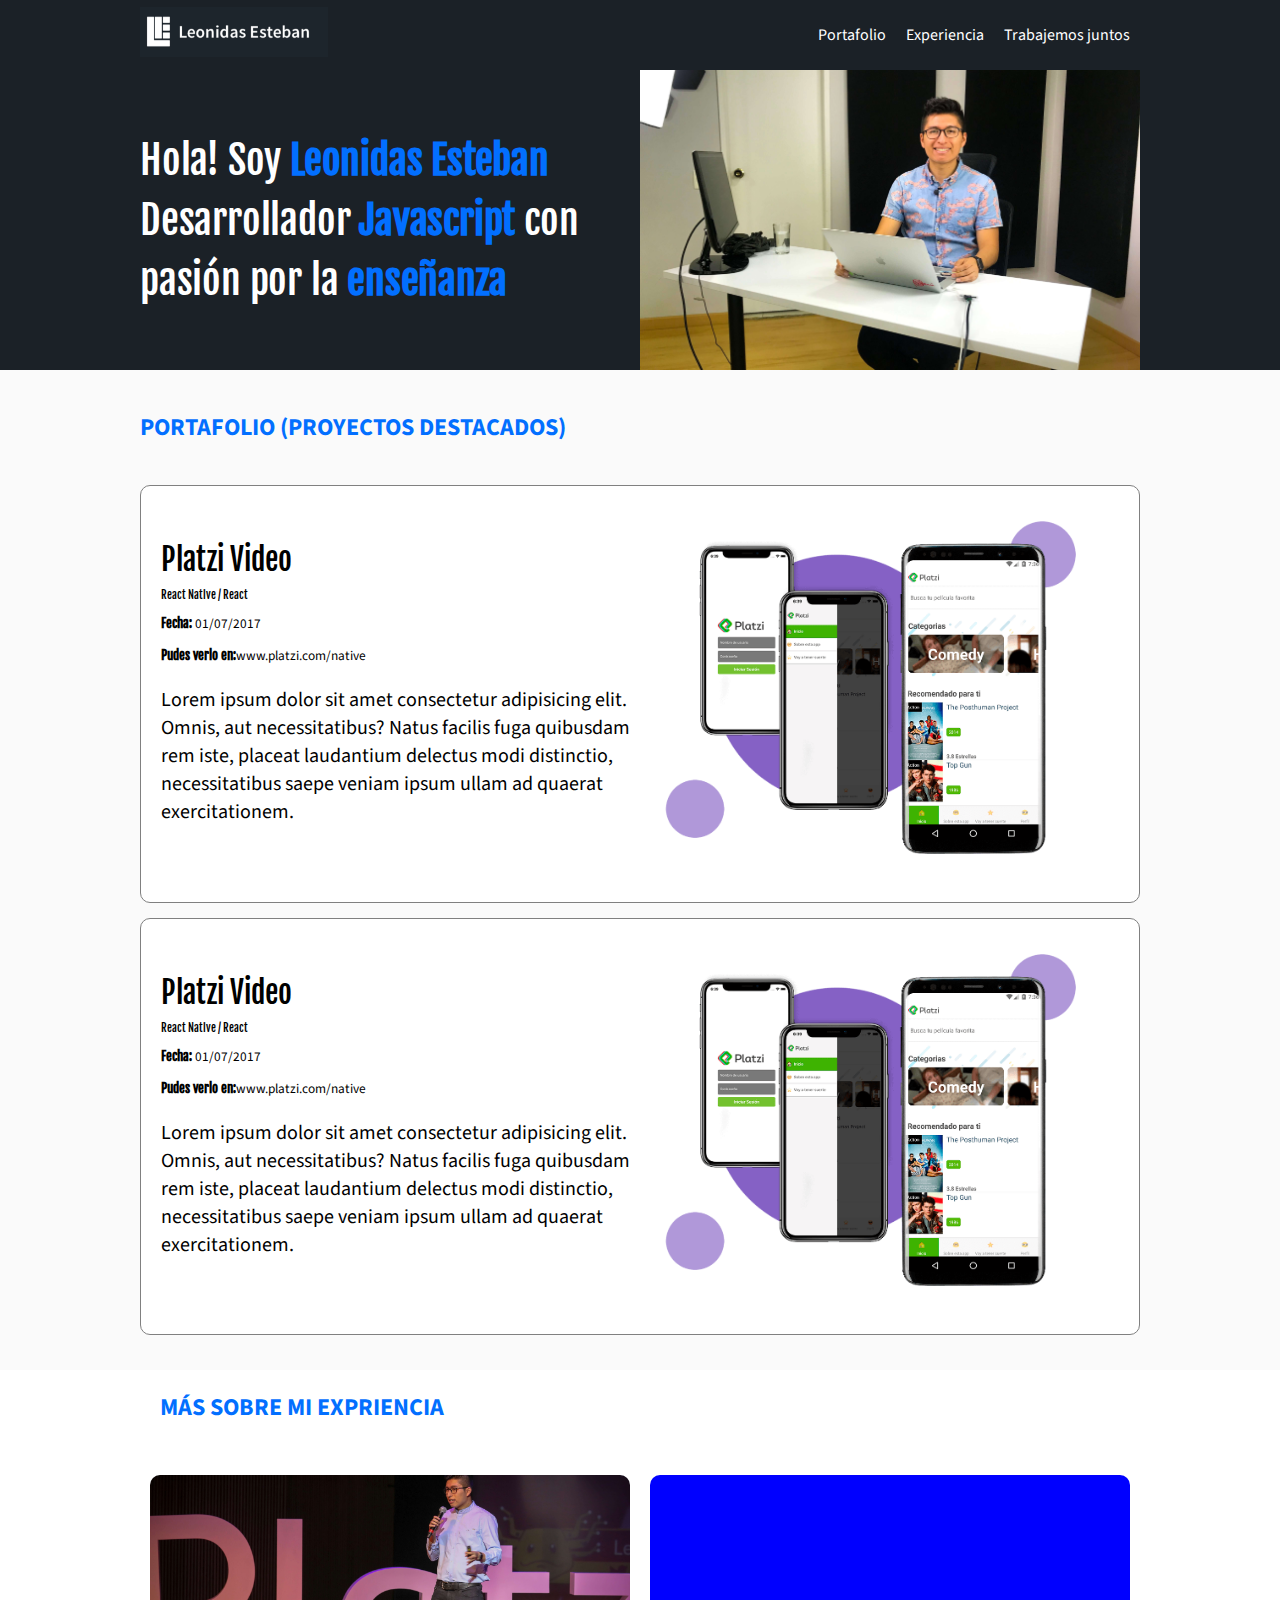
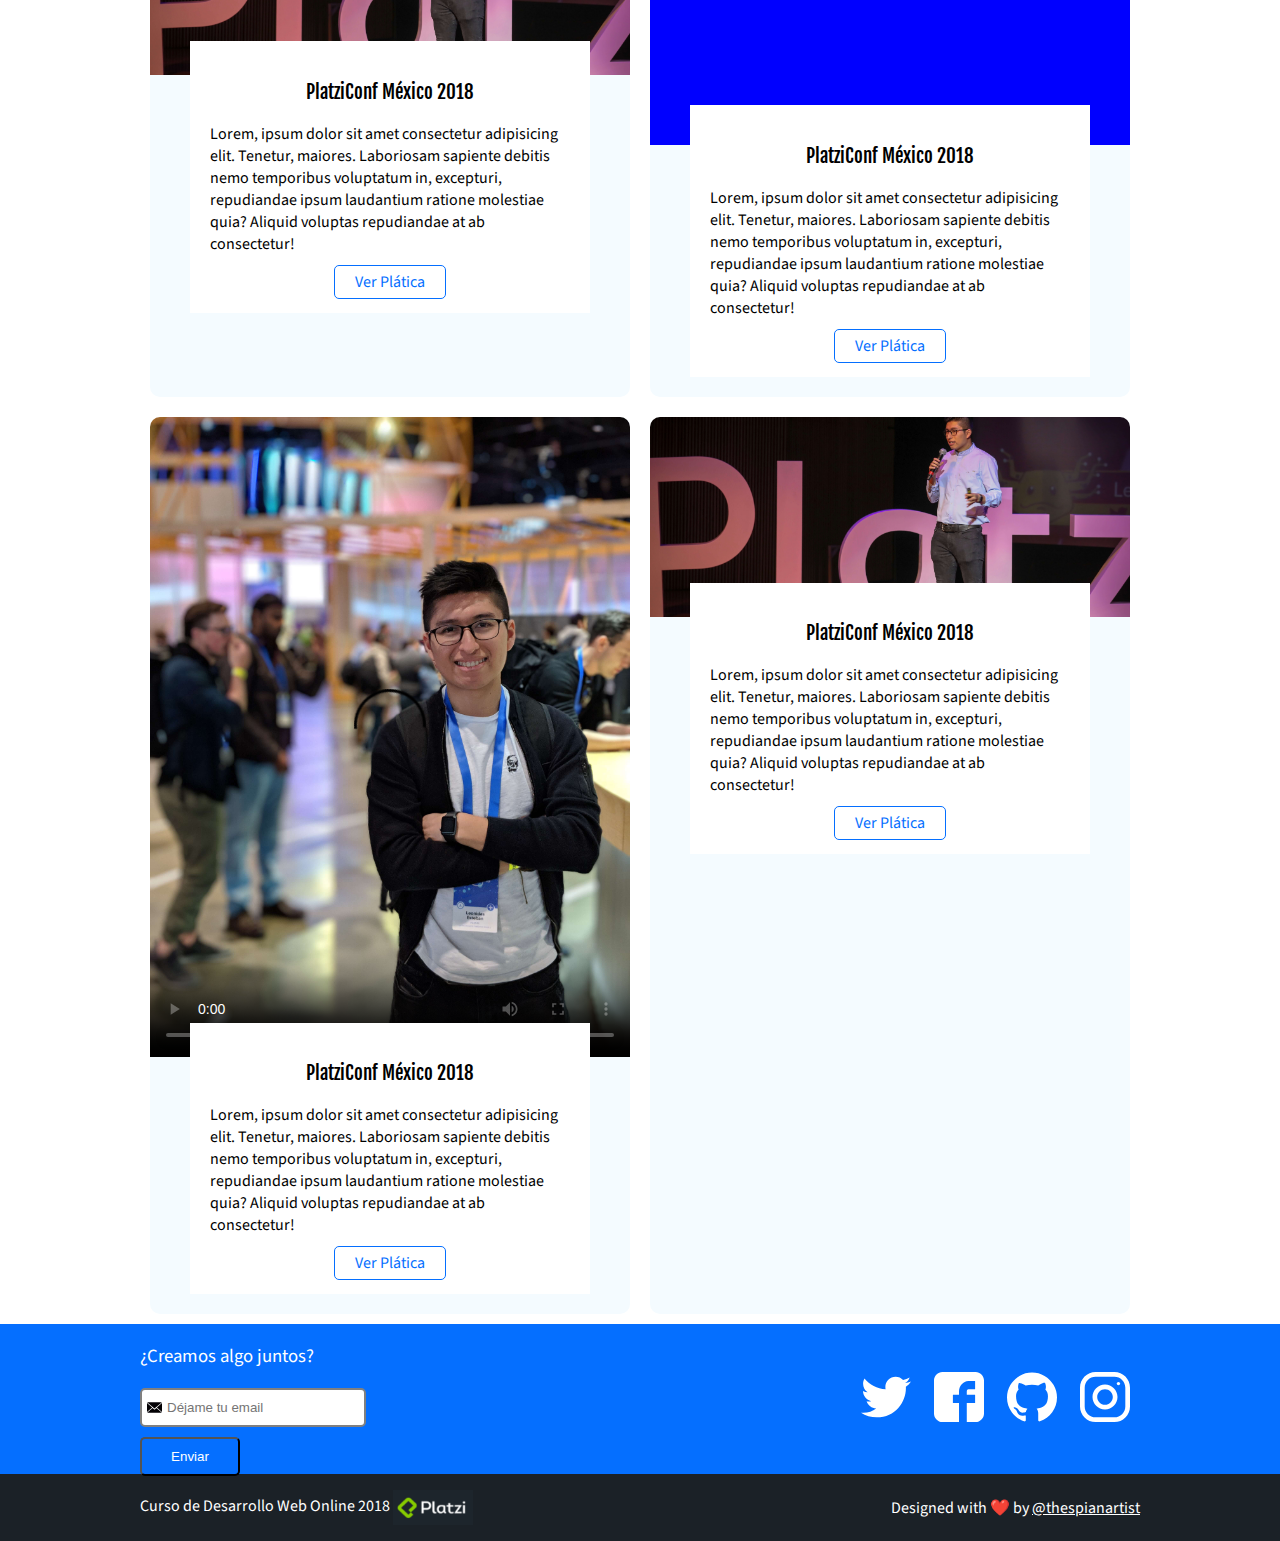
==== index.html @ 12d0aa7c "render block" ====
<!DOCTYPE html>
<html lang="es">
  <head>
    <meta charset="UTF-8">
    <meta name="viewport" content="width=device-width, initial-scale=1.0">
    <!-- <meta http-equiv="X-UA-Compatible" content="ie=edge"> -->
    <title>Hola ! Soy Fernando Ontiveros</title>
    <link rel="icon" type="image/png" href="images/favicon.png" />
    <!-- <link rel="stylesheet" href="./css/media.css" media="screen and (max-width:768px)"/> -->
    <!-- <style>
      @media screen and (max-width: 768px) {
        body {
          border: 10px solid blue;
        }
      }
    </style> -->
  </head>
  <body>
    <i class="icon-menu burger-button" id="burger-menu"></i>
    <header class="header">
      <div class="container">
        <figure class="logo">
          <img src="./images/logo.png" height="50" alt="logo de https://ferontv.com"/>
        </figure>
        <nav class="menu">
          <ol>
            <li>
              <a class="link" href="#portafolio">Portafolio</a>
            </li>
            <li>
              <a class="link" href="#eventos">Experiencia</a>
            </li>
            <li>
              <a class="link" href="#contacto">Trabajemos juntos</a>
            </li>
          </ol>
        </nav>
      </div>
    </header>
    <section class="hero">
      <div class="container">
        <h1>
          Hola! Soy <strong>Leonidas Esteban</strong> <br/> Desarrollador <strong>Javascript</strong> con <br/> pasión por la <strong>enseñanza</strong>
        </h1>
        <img class="hero-image" src="./images/hero.jpg" width="500" height="300" alt="Imagen principal del sitio"/>
      </div>
    </section>
    <section id="portafolio" class="portfolio">
      <div class="container">
        <h2>Portafolio (Proyectos Destacados)</h2>
        <article class="project">
          <div class="project-details">
            <h3 class="project-title">Platzi Video</h3>
            <h6 class="project-course">React Native / React</h6>
            <p class="project-date"><small><strong>Fecha:</strong> 01/07/2017</small></p>
            <p class="project-url"><small><strong>Pudes verlo en:</strong>www.platzi.com/native</small></p>
            <p class="project-description">Lorem ipsum dolor sit amet consectetur adipisicing elit. Omnis, aut necessitatibus? Natus facilis fuga quibusdam rem iste, placeat laudantium delectus modi distinctio, necessitatibus saepe veniam ipsum ullam ad quaerat exercitationem.</p>
          </div>
          <figure class="project-imageContainer">
            <img class="project-image" src="./images/platzi-video-react-native.png" alt="Proyecto del curso de Platzi Video" width="500">
          </figure>
        </article>
        <article class="project">
          <div class="project-details">
            <h3 class="project-title">Platzi Video</h3>
            <h6 class="project-course">React Native / React</h6>
            <p class="project-date"><small><strong>Fecha:</strong> 01/07/2017</small></p>
            <p class="project-url"><small><strong>Pudes verlo en:</strong>www.platzi.com/native</small></p>
            <p class="project-description">Lorem ipsum dolor sit amet consectetur adipisicing elit. Omnis, aut necessitatibus? Natus facilis fuga quibusdam rem iste, placeat laudantium delectus modi distinctio, necessitatibus saepe veniam ipsum ullam ad quaerat exercitationem.</p>
          </div>
          <figure class="project-imageContainer">
            <img class="project-image" src="./images/platzi-video-react-native.png" alt="Proyecto del curso de Platzi Video" width="500">
          </figure>
        </article>
      </div>
    </section>
    <div class="container">
      <h2 class="event-list-title">Más sobre mi expriencia</h2>
    </div>
    <section id="eventos" class="event-list">
      <div class="container">
        <article class="event">
          <figure class="event-imageContainer">
            <img class="event-image" src="./images/platzi-conf.jpg" width="500"/>
          </figure>
          <div class="event-detail">
            <h3 class="event-title">PlatziConf México 2018</h3>
            <p class="event-description">Lorem, ipsum dolor sit amet consectetur adipisicing elit. Tenetur, maiores. Laboriosam sapiente debitis nemo temporibus voluptatum in, excepturi, repudiandae ipsum laudantium ratione molestiae quia? Aliquid voluptas repudiandae at ab consectetur!</p>
            <a class="event-url" href="https://soundcloud.com/jesiahhansen" target="_blank">Ver Plática</a>
          </div>
        </article>
        <article class="event">
          <figure class="event-imageContainer">
              <div class="flexible-video">
                <iframe class="youtube-video" width="560" height="315" src="https://www.youtube.com/embed/LoKvxCSZw5w" frameborder="0" allow="accelerometer; autoplay; encrypted-media; gyroscope; picture-in-picture" allowfullscreen></iframe>
              </div>
            <!-- <img class="event-image" src="./images/platzi-conf.jpg" width="500"/> -->
          </figure>
          <div class="event-detail">
            <h3 class="event-title">PlatziConf México 2018</h3>
            <p class="event-description">Lorem, ipsum dolor sit amet consectetur adipisicing elit. Tenetur, maiores. Laboriosam sapiente debitis nemo temporibus voluptatum in, excepturi, repudiandae ipsum laudantium ratione molestiae quia? Aliquid voluptas repudiandae at ab consectetur!</p>
            <a class="event-url" href="https://soundcloud.com/jesiahhansen" target="_blank">Ver Plática</a>
          </div>
        </article>
        <article class="event">
          <figure class="event-imageContainer">
            <!-- <img class="event-image" src="./images/platzi-conf.jpg" width="500"/> -->
            <video class="html-video" src="./videos/f8.mp4" width="1280" height="720" controls poster="./images/f8.JPG">
              <!-- <source src="" /> -->
            </video>
          </figure>
          <div class="event-detail">
            <h3 class="event-title">PlatziConf México 2018</h3>
            <p class="event-description">Lorem, ipsum dolor sit amet consectetur adipisicing elit. Tenetur, maiores. Laboriosam sapiente debitis nemo temporibus voluptatum in, excepturi, repudiandae ipsum laudantium ratione molestiae quia? Aliquid voluptas repudiandae at ab consectetur!</p>
            <a class="event-url" href="https://soundcloud.com/jesiahhansen" target="_blank">Ver Plática</a>
          </div>
        </article>
        <article class="event">
          <figure class="event-imageContainer">
            <img class="event-image" src="./images/platzi-conf.jpg" width="500"/>
          </figure>
          <div class="event-detail">
            <h3 class="event-title">PlatziConf México 2018</h3>
            <p class="event-description">Lorem, ipsum dolor sit amet consectetur adipisicing elit. Tenetur, maiores. Laboriosam sapiente debitis nemo temporibus voluptatum in, excepturi, repudiandae ipsum laudantium ratione molestiae quia? Aliquid voluptas repudiandae at ab consectetur!</p>
            <a class="event-url" href="https://soundcloud.com/jesiahhansen" target="_blank">Ver Plática</a>
          </div>
        </article>
      </div>
    </section>
    <section id="contacto" class="contact">
      <div class="container">
        <form action="/subscripcion/" class="form-email">
          <!-- <label for="email" >Déjame tu email</label> -->
          <h3>¿Creamos algo juntos?</h3>
          <input type="text" placeholder="Déjame tu email" id="email"/>
          <!-- <input type="submit" value="texto del boton"> -->
          <button>Enviar</button>
        </form>
        <div class="social">
          <a href="https://twitter.com/ferontv" class="social-link twitter"></a>
          <a href="https://facebook.com/ferontv" class="social-link facebook"></a>
          <a href="https://github.com/ferontv" class="social-link github"></a>
          <a href="https://instagram.com/ferontv" class="social-link instagram"></a>
        </div>
      </div>
    </section>
    <footer class="footer">
      <div class="container">
        <div>
          <p>Curso de Desarrollo Web Online 2018 <img src="./images//platzi.png" width="80" alt="logo" /></p>
        </div>
        <div>
          <p>
            Designed with ❤️ by <a href="https://twitter.com/thespianartist">@thespianartist</a>
          </p>
        </div>
      </div>
    </footer>
    <link href="https://fonts.googleapis.com/css?family=Fjalla+One|Source+Sans+Pro" rel="stylesheet">
    <link rel="stylesheet" href="./css/styles.css" />
    <script>
      // console.log('Hola mundo! es mi primera linea en JS');
      const ipad = window.matchMedia('screen and (max-width: 767px)')
      const menu = document.querySelector('.menu');
      // console.log(menu);
      const burgerButton = document.querySelector('#burger-menu');
      // console.log(burgerButton);
      ipad.addListener(validation)
      function validation(event) {
        if (event.matches) {
          burgerButton.addEventListener('click', hideShow)
        } else {
          burgerButton.removeEventListener('click', hideShow)
        }
      }
      validation(ipad);
      function hideShow() {
        if (menu.classList.contains('is-active')) {
          menu.classList.remove('is-active');
        } else {
          menu.classList.add('is-active');
        }
      }
    </script>
  </body>
</html>
---- css/media.css ----
body {
  border: 10px solid red;
}
---- css/styles.css ----
/* reglas
selectores
declaraciones
propiedades
valores */


/* selector de etiqueta header - section - article - etc */
/* header {
  background: pink;
  color: red;
} */

/* selector descendente */
/* body header div nav ol li a {
} */

/* selector de clase . */
/* .link */

/* selector de id # */
/* #portafolio */

/* gris oscuro = #1d252c */
/* gris claro =  #626262 */
/* background gris =  #1b2127 */
/* celeste = #026fff */

@font-face {
  font-family: 'icomoon';
  src:  url('../fonts/icomoon.eot?35evw5');
  src:  url('../fonts/icomoon.eot?35evw5#iefix') format('embedded-opentype'),
    url('../fonts/icomoon.ttf?35evw5') format('truetype'),
    url('../fonts/icomoon.woff?35evw5') format('woff'),
    url('../fonts/icomoon.svg?35evw5#icomoon') format('svg');
  font-weight: normal;
  font-style: normal;
}

[class^="icon-"], [class*=" icon-"] {
  /* use !important to prevent issues with browser extensions that change fonts */
  font-family: 'icomoon' !important;
  speak: none;
  font-style: normal;
  font-weight: normal;
  font-variant: normal;
  text-transform: none;
  line-height: 1;

  /* Better Font Rendering =========== */
  -webkit-font-smoothing: antialiased;
  -moz-osx-font-smoothing: grayscale;
}

.icon-menu:before {
  content: "\e9bd";
}

body {
  font-family: 'Source Sans Pro', sans-serif;
  margin: 0;
}

h1,
h2,
h3,
h4,
h5,
h6 {
  font-family: 'Fjalla One', sans-serif;
  font-weight: normal;
  /* font-style: italic; */
}

h1 {
  font-size: 40px;
  line-height: 1.5;
  letter-spacing: -.2px;
  color: white;
  margin: 0;
  /* margin: 100px 150px 70px 30px;  */
  /* text-transform: uppercase;
  text-decoration: dashed; */
}

h1 strong {
  color: #026fff;
}

h2 {
  color: #026fff;
  text-transform: uppercase;
  font-family: 'Source Sans Pro', sans-serif;
  font-weight: bold;
  font-size: 24px;
  margin-bottom: 40px;
}

.hero {
  height: 300px;
  /* background-image: url('../images/hero.jpg'); */
  background-color: #1b2127;
  /* background-size: 500px 300px; */
  /* background-repeat: no-repeat; */
  /* background-position-x: right; */
  display: flex;
  align-items: center;
  justify-content: space-between;
  flex-wrap: wrap;
}

.hero-image {
  object-fit: cover;
}

.portfolio {
  background-color: #fafafa;
  padding: 20px;
}

.project {
  /* border-top: tamaño tipo estilo; */
  /* border-top: 10px solid red;
  border-right: 10px solid green;
  border-bottom: 10px solid orange;
  border-left: 10px solid pink; */
  /* color: blue; */
  /* border-top-color: red;
  border-top-width: 15px;
  border-top-style: solid; */
  border: 1px solid gray;
  border-radius: 10px;
  /* border-top-left-radius: 50px;
  border-top-right-radius: 10px;
  border-bottom-left-radius: 10px;
  border-bottom-right-radius: 10px; */
  /* margin: 10px; */
  margin-bottom: 15px;
  /* margin-right
  margin-left
  margin-top */
  padding: 20px;
  background: white;
  /* box-sizing: border-box; */
  display: flex;
  align-items: center;
  justify-content: space-between;
  flex-wrap: wrap;
}

.project-course,
.project-date,
.project-url {
  margin: 10px 0;
}

.project-description {
  font-size: 20px;
}

.project strong {
  font-family: 'Fjalla One', sans-serif;
}

/* .project-date {
  margin: 10px 0;
} */

.project-title {
  font-size: 30px;
  margin-top: 0;
  margin-bottom: 10px;
}

.project-details {
  width: 50%;

}

.project-imageContainer {
  width: 50%;
}

.project-imageContainer img {
  max-width: 100%;
}

.header {
  background-color: #1b2127;
  color: white;
  display: flex;
  height: 70px;
  align-items: center;
  justify-content: space-between;
  flex-wrap: wrap;
}

ol,
ul {
  margin: 0;
  padding: 0;
  list-style: none; 
}

figure {
  margin: 0;
}

.header a {
  color: white;
  text-decoration: none;
}

.menu {
  height: inherit;
}

.header ol {
  display: flex;
  height: inherit;
}

.header ol li {
  height: inherit;
}

.header a {
  display: flex;
  align-items: center;
  height: inherit;
  padding: 0 10px;
}

.flexbox {
  display: flex;
  /* flex-wrap: nowrap; */
  flex-wrap: wrap;
  /* flex-direction: row; */

  /* horizontal justify-content: flex-start - flex-end - center - space-around - space-between - space-evenly; */
  /* vertical align-items: flex-start - flex-end - center - start - end - stretch; */
}

.box {
  width: 50px;
  height: 50px;
  margin: 5px;
  border: 1px solid red;
  flex-shrink: 0;
  /* align-self: flex-start - flex-end - center; */
}

.footer {
  color: white;
  background-color: #1b2127;
  display: flex;
  align-items: center;
  justify-content: space-between;
  flex-wrap: wrap;
}

.footer img {
  vertical-align: middle;
}

.footer a {
  color: white;
}

.event-list {
  display: flex;
  flex-wrap: wrap;
}

.event-list-title {
  margin-left: 20px;
}

.event {
  margin: 1%;
  width: 48%;
  flex-shrink: 0;
  border-radius: 10px;
  overflow: hidden;
  background: #f4fbff;
}

.event img {
  width: 480px;
  height: 200px;
  object-fit: cover;
}

.event-detail {
  margin: 20px 40px;
  margin-top: -40px;
  background-color: white;
  position: relative;
  padding: 20px;
  text-align: center;
}

.event-description {
  text-align: left;
}

.event-url {
  color: #056fff;
  border: 1px solid;
  padding: 5px 20px;
  text-decoration: none;
  border-radius: 5px;
}

.contact {
  background-color: #056fff;
  color: white;
  height: 150px;
  display: flex;
  align-items: center;
  justify-content: space-between;
  flex-wrap: wrap;
}

.social {
  /* border: 1px solid red; */
}

.social-link {
  display: inline-block;
  width: 50px;
  height: 50px;
  margin: 0 10px;
  background-size: 50px 50px;
}

.social-link.twitter{
  background-image: url('../images/twitter.svg');
}

.social-link.facebook{
  background-image: url('../images/facebook.svg');
}

.social-link.github{
  background-image: url('../images/github.svg');
}

.social-link.instagram{
  background-image: url('../images/instagram.svg');
}

.form-email input {
  border-color: gray;
  padding: 10px 20px 10px 25px;
  border-radius: 5px;
  border-style: solid;
  background-image: url('../images/envelope.svg');
  background-size: 15px 15px;
  background-repeat: no-repeat;
  background-position-y: center;
  background-position-x: 5px;
}

.form-email button {
  display: block;

  background: transparent;
  color: white;
  padding: 10px 0;
  border-radius: 5px;
  width: 100px;
  margin-top: 10px;
}

.form-email h3 {
  font-family: 'Source Sans Pro', sans-serif;
}

.container {
  /* border: 1px solid red; */
  max-width: 1000px;
  /* width: 100%; */
  flex: 1;
  margin: 0 auto;
  display: inherit;
  justify-content: inherit;
  align-items: inherit;
  height: inherit;
  flex-wrap: inherit;
}

.burger-button {
  width: 40px;
  height: 40px;
  border-radius: 50%;
  background-color: rgba(0, 0, 0, .8);
  display: none;
  line-height: 40px;
  text-align: center;
  position: fixed;
  z-index: 4;
  left: 5px;
  top: 5px;
  color: white;
}


/*

Mobile First

@media screen and (min-width:320px) {}
@media screen and (min-width:480px) {}
@media screen and (min-width:768px) {}
@media screen and (min-width:1024px) {}

min-width = desde

Desktop First

@media screen and (max-width:1024px) {}
@media screen and (min-width:768px) {}
@media screen and (min-width:480px) {}
@media screen and (min-width:320px) {}

max-width = hasta

*/


/* desktop first que empieces desde el MQ más grande */

@media screen and (max-width: 1023px) {
  .event-list-title {
    margin-left: 0;
  } 
  .portfolio {
    padding: 0;
  }
  .container {
    padding: 0 1em;
  }
  .hero {
    height: auto;
    position: relative;
    overflow: hidden;
    padding: 2em;
  }
  .hero-image {
    position: absolute;
    z-index: 1;
    left: 0;
    right: 0;
    top: 0;
    bottom: 0;
    width: 100%;
  }
  h1 {
    font-size: 2em;
    z-index: 2;
  }
}

.html-video {
  width: 100%;
  height: auto;
  /* max-width: 100%; */
}

.youtube-video {
  /* width: 100%; */
  /* height: auto; */
  position: absolute;
  top: 0;
  bottom: 0;
  right: 0;
  left: 0;
  width: 100%;
  height: 100%;
}

.flexible-video {
  width: 100%;
  height: 0;
  padding-top: 56.25%;
  background: blue;
  position: relative;
}

@media screen and (max-width: 767px) {
  h2 {
    font-size: 1.2em;
    margin: .5em 0;
  }
  
  .burger-button {
    display: block;
  }
  .header {
    display: block;
    height: auto;
  }
  .header ol {
    /* display: initial; */
    display: block;
  }
  .header ol li {
    height: 50px;
  }
  .header a {
    justify-content: center;
    height: 40px;
    font-size: 2em;
    text-decoration: underline;
    margin-bottom: .5em;
  }
  .header .logo {
    text-align: center;
  }

  .menu {
    position: fixed;
    background: rgba(5, 111, 255, .9);
    z-index: 3;
    top: 0;
    left: -100vw;
    width: 100vw;
    /* height: 100vh; */
    bottom: 0;
    display: flex;
    align-items: center;
    justify-content: center;
    transition: .3s;
  }
  .menu.is-active {
    left: 0;
  }

  .project {
    display: block;
  }
  .project-imageContainer {
    width: auto;
    text-align: center;
  }
  .project-details {
    width: auto;
    /* font-size: 10px; */
  }

  .project-course, .project-date, .project-url {
    margin: .3em 0;
  }

  .project-title {
    font-size: 1.5em;
    margin-bottom: .3em;
  }
  .project-url {
    font-size: 1em;
  }
  .project-course {
    font-size: .7em;
  }
  .project-date {
    font-size: 1em;
  }
  .project-description {
    font-size: 1em;
  }

  .event {
    width: auto;
    flex-shrink: initial;
    /* z-index: 0; */
  }

  .event img {
    width: 100%;
  }
}

@media screen and (max-width: 480px) {
  h1 {
    font-size: 1.5em;
  }
  .project-details {
    font-size: 14px;
  }

  .event-detail {
    /* 1em = 16px */
    margin: -2em .5em .5em;
    padding: 1em;
  }

  .contact {
    height: auto;
    padding: 1.5em 0;
    text-align: center;
    display: block;
  }

  .form-email button {
    margin: 1em auto;
  }

  .form-email h3 {
    margin-top: 0;
  }
  .footer {
    display: block;
    text-align: center;
    border: 1px solid transparent;
  }
  .social-link {
    width: 40px;
    height: 40px;
    background-size: 100%;
  }
}

@media screen and (max-width: 320px) {
  h1 {
    font-size: 1.2em;
    /* background: rgba(0, 0, 0, .5); */
  }
  .hero {
    padding: 2em 1em;
  }
}
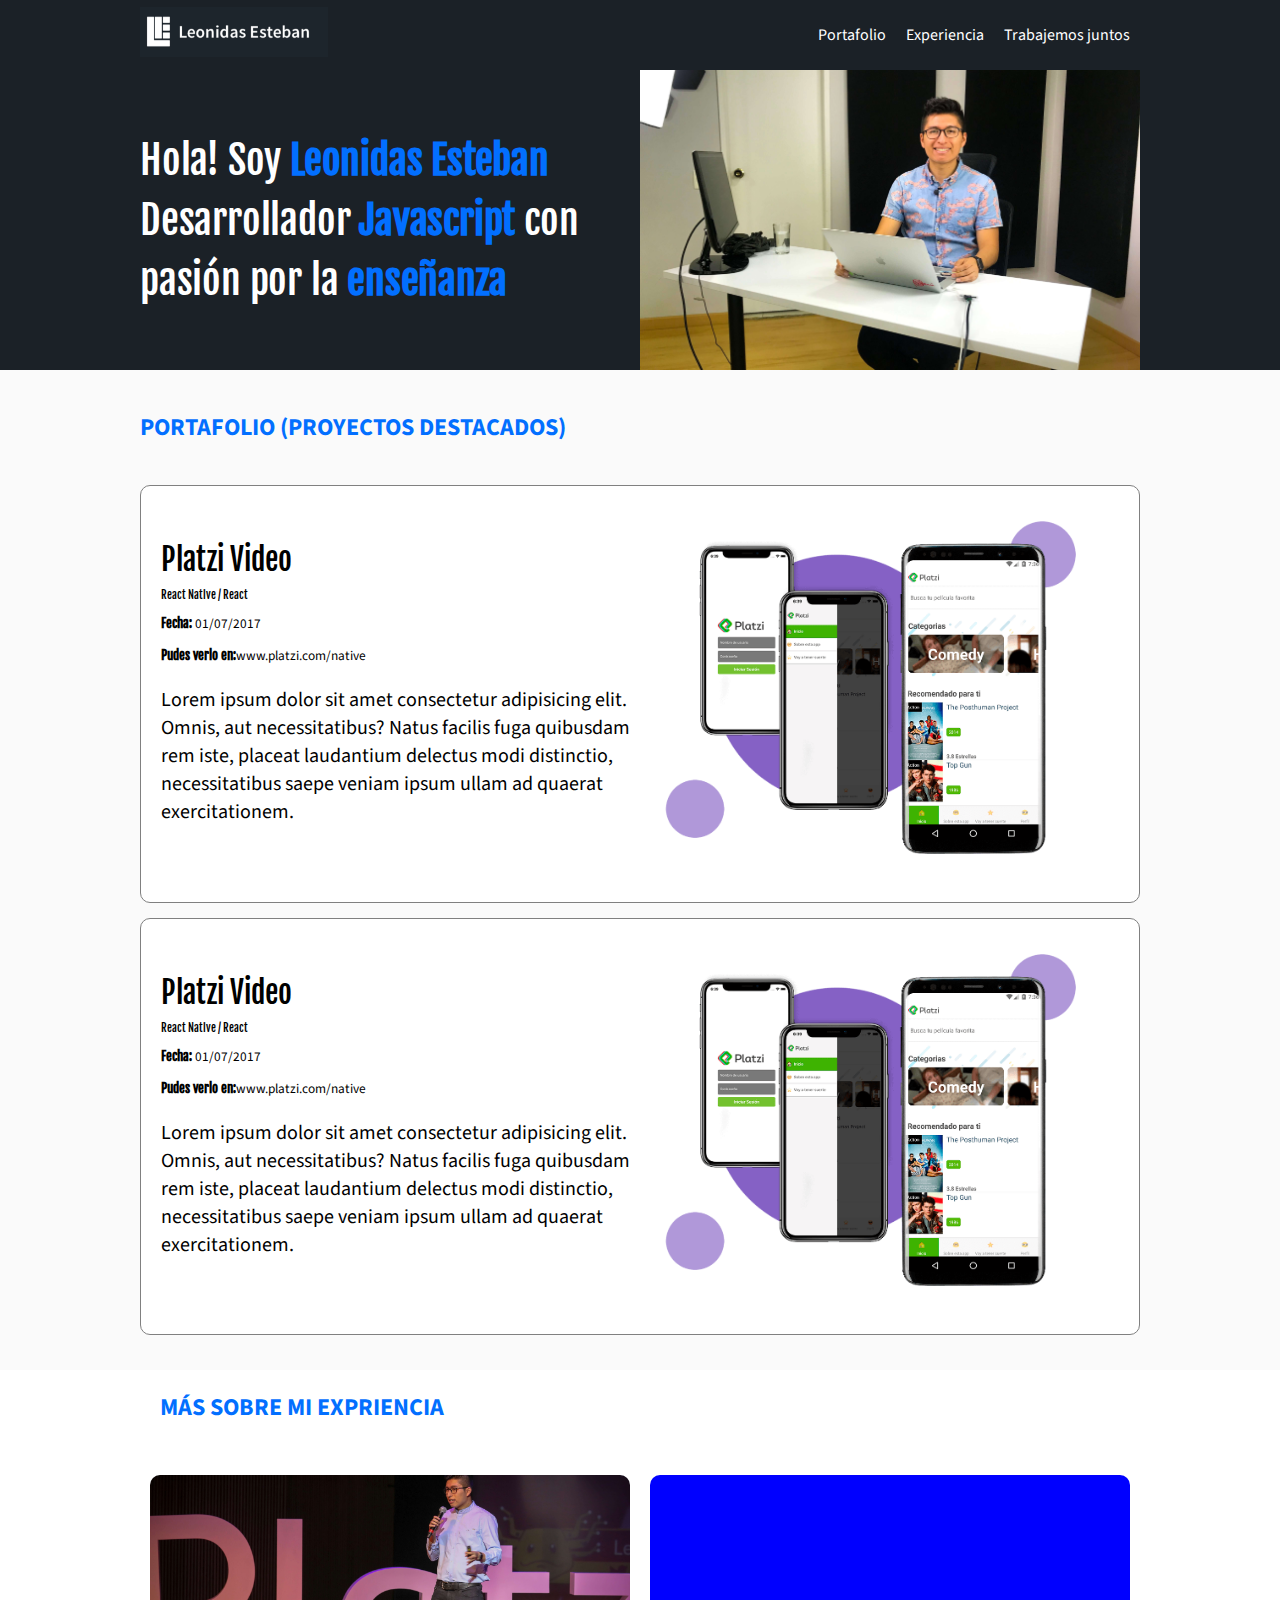
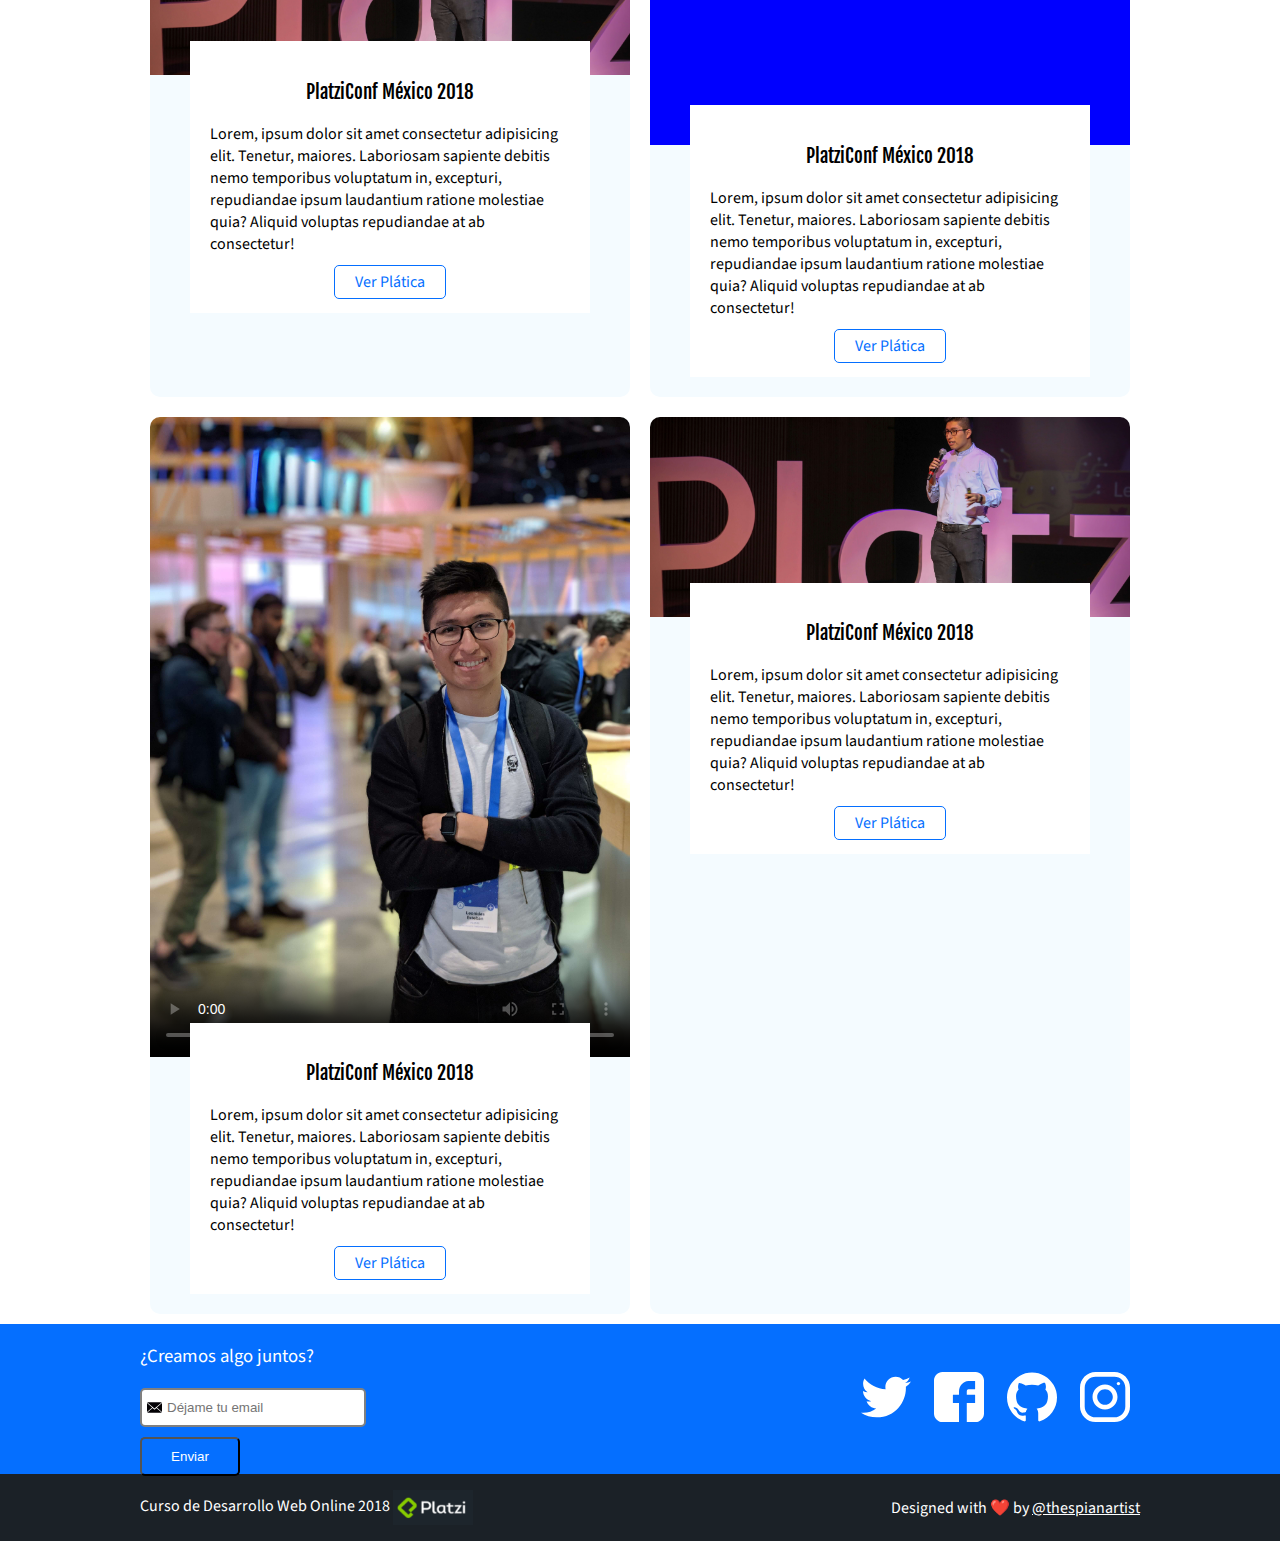
==== commit 8b1e3031: "minify css" ====
--- a/index.html
+++ b/index.html
@@ -156,8 +156,7 @@
         </div>
       </div>
     </footer>
-    <link href="https://fonts.googleapis.com/css?family=Fjalla+One|Source+Sans+Pro" rel="stylesheet">
-    <link rel="stylesheet" href="./css/styles.css" />
+    <link rel="stylesheet" href="./css/styles.min.css" />
     <script>
       // console.log('Hola mundo! es mi primera linea en JS');
       const ipad = window.matchMedia('screen and (max-width: 767px)')
@@ -182,5 +181,6 @@
         }
       }
     </script>
+    <link href="https://fonts.googleapis.com/css?family=Fjalla+One|Source+Sans+Pro" rel="stylesheet">
   </body>
 </html>--- a/css/styles.min.css
+++ b/css/styles.min.css
@@ -0,0 +1 @@
+@font-face{font-family:'icomoon';src:url(../fonts/icomoon.eot?35evw5);src:url(../fonts/icomoon.eot?35evw5#iefix) format("embedded-opentype"),url(../fonts/icomoon.ttf?35evw5) format("truetype"),url(../fonts/icomoon.woff?35evw5) format("woff"),url(../fonts/icomoon.svg?35evw5#icomoon) format("svg");font-weight:400;font-style:normal}[class^="icon-"],[class*=" icon-"]{font-family:'icomoon'!important;speak:none;font-style:normal;font-weight:400;font-variant:normal;text-transform:none;line-height:1;-webkit-font-smoothing:antialiased;-moz-osx-font-smoothing:grayscale}.icon-menu:before{content:"\e9bd"}body{font-family:'Source Sans Pro',system-ui;margin:0}h1,h2,h3,h4,h5,h6{font-family:'Fjalla One',system-ui;font-weight:400}h1{font-size:40px;line-height:1.5;letter-spacing:-.2px;color:#fff;margin:0;max-width:500px}h1 strong{color:#026fff}h2{color:#026fff;text-transform:uppercase;font-family:'Source Sans Pro',system-ui;font-weight:700;font-size:24px;margin-bottom:40px}.hero{height:300px;background-color:#1b2127;display:flex;align-items:center;justify-content:space-between;flex-wrap:wrap}.hero-image{object-fit:cover}.portfolio{background-color:#fafafa;padding:20px}.project{border:1px solid gray;border-radius:10px;margin-bottom:15px;padding:20px;background:#fff;display:flex;align-items:center;justify-content:space-between;flex-wrap:wrap}.project-course,.project-date,.project-url{margin:10px 0}.project-description{font-size:20px}.project strong{font-family:'Fjalla One',system-ui}.project-title{font-size:30px;margin-top:0;margin-bottom:10px}.project-details{width:50%}.project-imageContainer{width:50%}.project-imageContainer img{max-width:100%}.header{background-color:#1b2127;color:#fff;display:flex;height:70px;align-items:center;justify-content:space-between;flex-wrap:wrap}ol,ul{margin:0;padding:0;list-style:none}figure{margin:0}.header a{color:#fff;text-decoration:none}.menu{height:inherit}.header ol{display:flex;height:inherit}.header ol li{height:inherit}.header a{display:flex;align-items:center;height:inherit;padding:0 10px}.flexbox{display:flex;flex-wrap:wrap}.box{width:50px;height:50px;margin:5px;border:1px solid red;flex-shrink:0}.footer{color:#fff;background-color:#1b2127;display:flex;align-items:center;justify-content:space-between;flex-wrap:wrap}.footer img{vertical-align:middle}.footer a{color:#fff}.event-list{display:flex;flex-wrap:wrap}.event-list-title{margin-left:20px}.event{margin:1%;width:48%;flex-shrink:0;border-radius:10px;overflow:hidden;background:#f4fbff}.event img{width:480px;height:200px;object-fit:cover}.event-detail{margin:20px 40px;margin-top:-40px;background-color:#fff;position:relative;padding:20px;text-align:center}.event-description{text-align:left}.event-url{color:#056fff;border:1px solid;padding:5px 20px;text-decoration:none;border-radius:5px}.contact{background-color:#056fff;color:#fff;height:150px;display:flex;align-items:center;justify-content:space-between;flex-wrap:wrap}.social-link{display:inline-block;width:50px;height:50px;margin:0 10px;background-size:50px 50px}.social-link.twitter{background-image:url(../images/twitter.svg)}.social-link.facebook{background-image:url(../images/facebook.svg)}.social-link.github{background-image:url(../images/github.svg)}.social-link.instagram{background-image:url(../images/instagram.svg)}.form-email input{border-color:gray;padding:10px 20px 10px 25px;border-radius:5px;border-style:solid;background-image:url(../images/envelope.svg);background-size:15px 15px;background-repeat:no-repeat;background-position-y:center;background-position-x:5px}.form-email button{display:block;background:transparent;color:#fff;padding:10px 0;border-radius:5px;width:100px;margin-top:10px}.form-email h3{font-family:'Source Sans Pro',system-ui}.container{max-width:1000px;flex:1;margin:0 auto;display:inherit;justify-content:inherit;align-items:inherit;height:inherit;flex-wrap:inherit}.burger-button{width:40px;height:40px;border-radius:50%;background-color:rgba(0,0,0,.8);display:none;line-height:40px;text-align:center;position:fixed;z-index:4;left:5px;top:5px;color:#fff}@media screen and (max-width: 1023px){.event-list-title{margin-left:0}.portfolio{padding:0}.container{padding:0 1em}.hero{height:auto;position:relative;overflow:hidden;padding:2em}.hero-image{position:absolute;z-index:1;left:0;right:0;top:0;bottom:0;width:100%}h1{font-size:2em;z-index:2}}.html-video{width:100%;height:auto}.youtube-video{position:absolute;top:0;bottom:0;right:0;left:0;width:100%;height:100%}.flexible-video{width:100%;height:0;padding-top:56.25%;background:blue;position:relative}@media screen and (max-width: 767px){h2{font-size:1.2em;margin:.5em 0}.burger-button{display:block}.header{display:block;height:auto}.header ol{display:block}.header ol li{height:50px}.header a{justify-content:center;height:40px;font-size:2em;text-decoration:underline;margin-bottom:.5em}.header .logo{text-align:center}.menu{position:fixed;background:rgba(5,111,255,.9);z-index:3;top:0;left:-100vw;width:100vw;bottom:0;display:flex;align-items:center;justify-content:center;transition:.3s}.menu.is-active{left:0}.project{display:block}.project-imageContainer{width:auto;text-align:center}.project-details{width:auto}.project-course,.project-date,.project-url{margin:.3em 0}.project-title{font-size:1.5em;margin-bottom:.3em}.project-url{font-size:1em}.project-course{font-size:.7em}.project-date{font-size:1em}.project-description{font-size:1em}.event{width:auto;flex-shrink:initial}.event img{width:100%}}@media screen and (max-width: 480px){h1{font-size:1.5em}.project-details{font-size:14px}.event-detail{margin:-2em .5em .5em;padding:1em}.contact{height:auto;padding:1.5em 0;text-align:center;display:block}.form-email button{margin:1em auto}.form-email h3{margin-top:0}.footer{display:block;text-align:center;border:1px solid transparent}.social-link{width:40px;height:40px;background-size:100%}}@media screen and (max-width: 320px){h1{font-size:1.2em}.hero{padding:2em 1em}}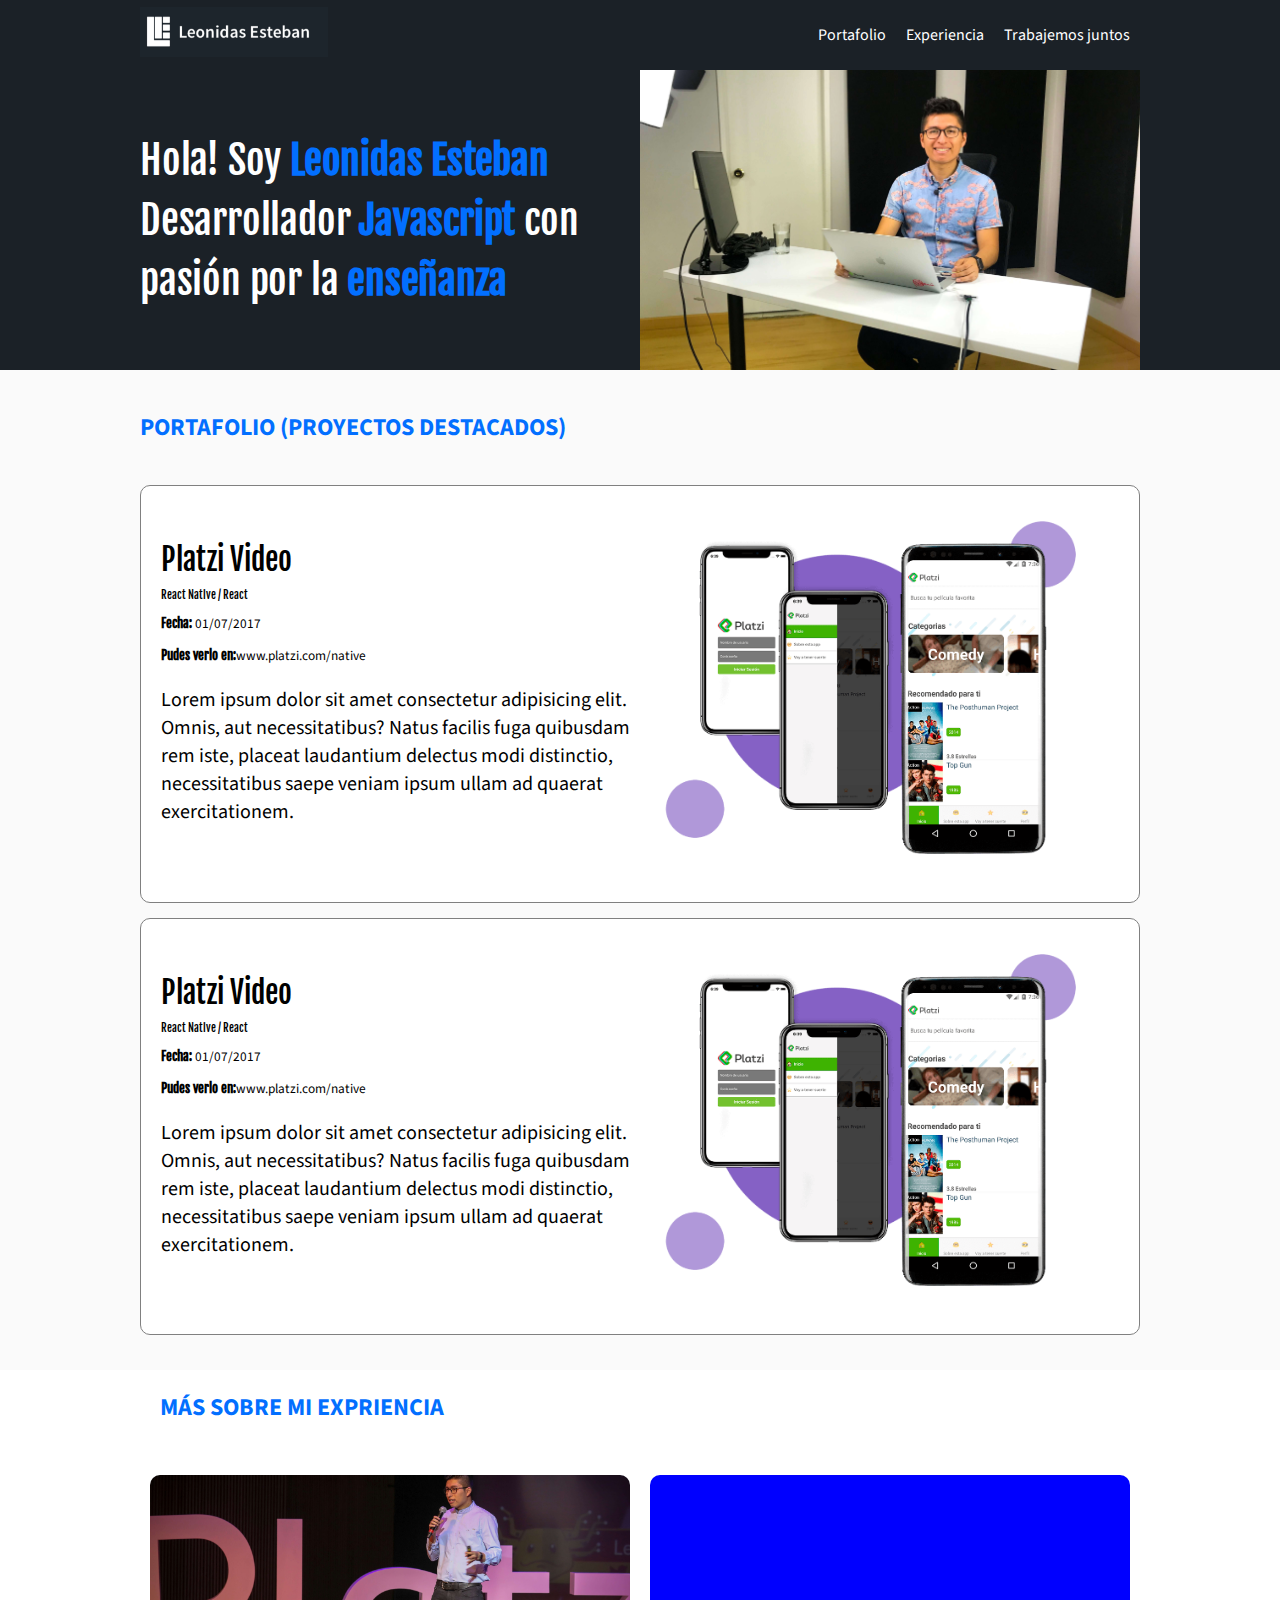
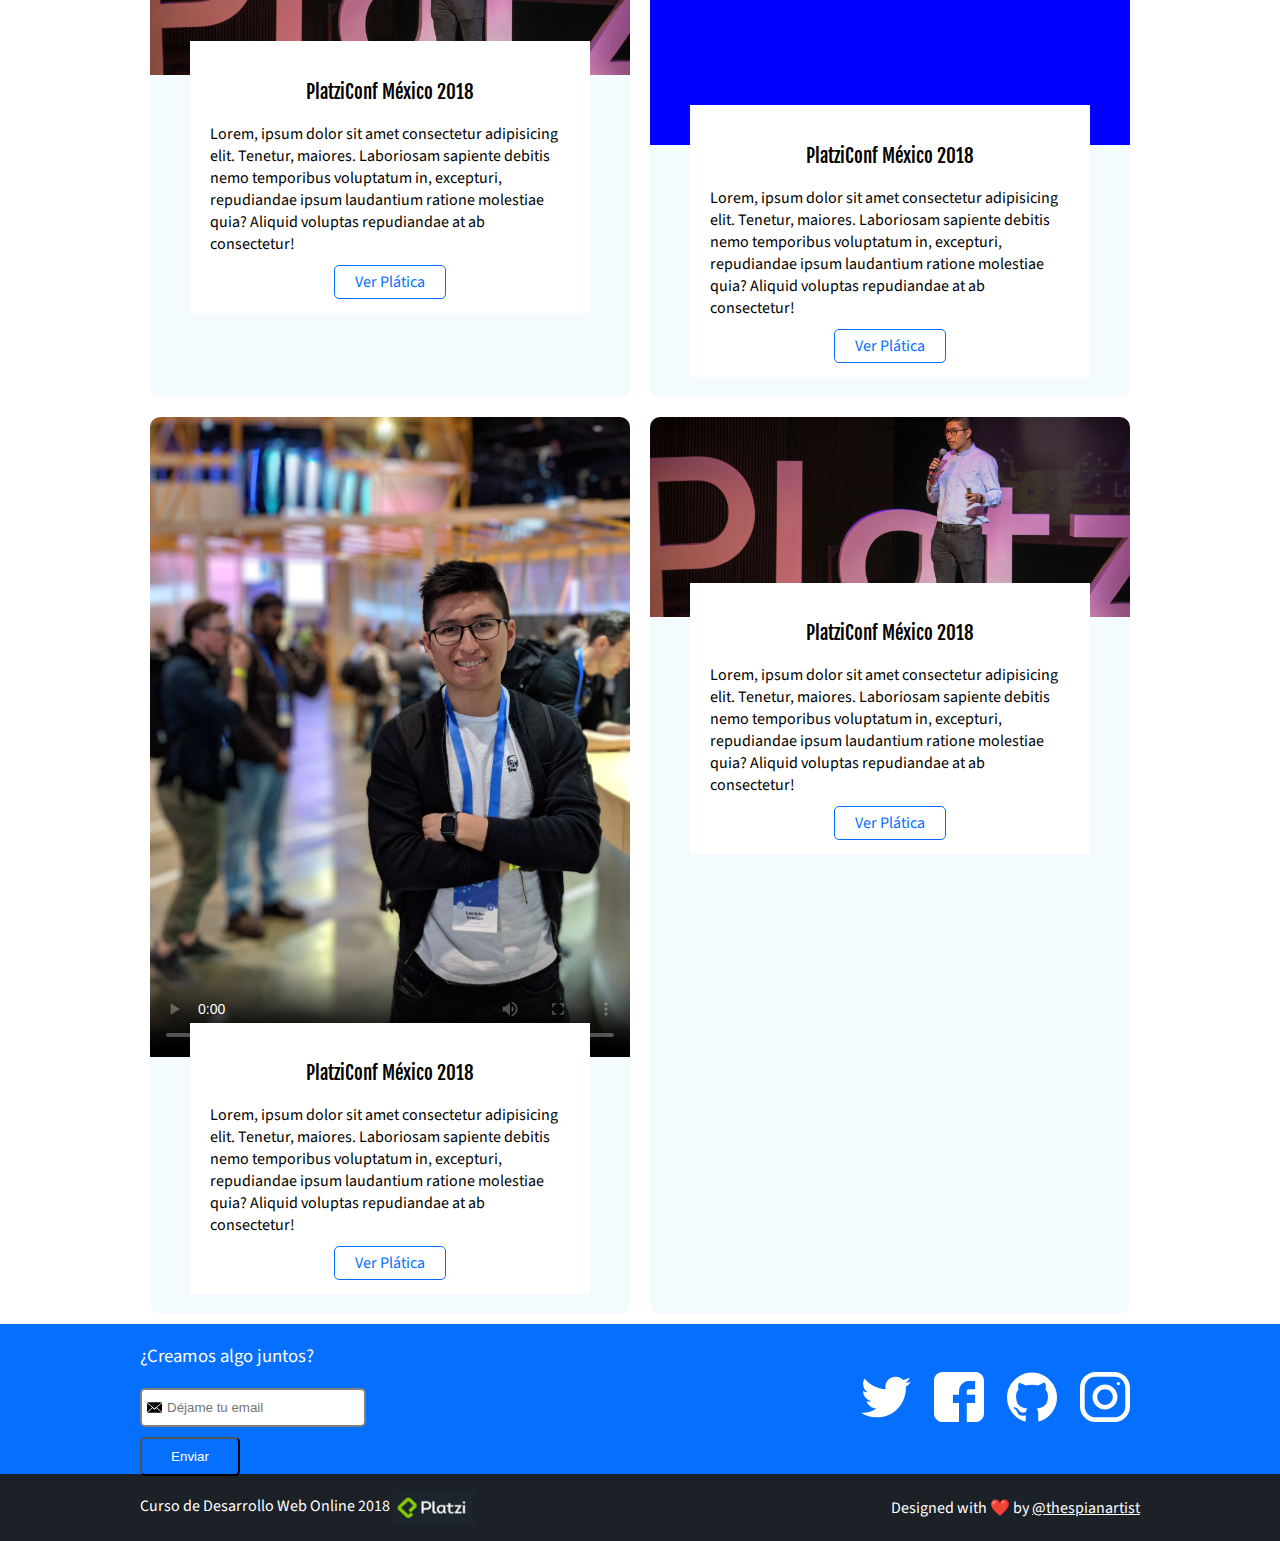
==== commit 3075abb5: "critical css" ====
--- a/index.html
+++ b/index.html
@@ -14,6 +14,9 @@
         }
       }
     </style> -->
+    <style>
+      @font-face{font-family:'icomoon';src:url('./fonts/icomoon.eot?35evw5');src:url('./fonts/icomoon.eot?35evw5#iefix') format('embedded-opentype'),url('./fonts/icomoon.ttf?35evw5') format('truetype'),url('./fonts/icomoon.woff?35evw5') format('woff'),url('./fonts/icomoon.svg?35evw5#icomoon') format('svg');font-weight:normal;font-style:normal}[class^="icon-"]{font-family:'icomoon'!important;speak:none;font-style:normal;font-weight:normal;font-variant:normal;text-transform:none;line-height:1;-webkit-font-smoothing:antialiased;-moz-osx-font-smoothing:grayscale}.icon-menu:before{content:"\e9bd"}body{font-family:'Source Sans Pro',system-ui;margin:0}h1,h2,h3,h6{font-family:'Fjalla One',system-ui;font-weight:normal}h1{font-size:40px;line-height:1.5;letter-spacing:-.2px;color:white;margin:0;max-width:500px}h1 strong{color:#026fff}h2{color:#026fff;text-transform:uppercase;font-family:'Source Sans Pro',system-ui;font-weight:bold;font-size:24px;margin-bottom:40px}.hero{height:300px;background-color:#1b2127;display:flex;align-items:center;justify-content:space-between;flex-wrap:wrap}.hero-image{object-fit:cover}.portfolio{background-color:#fafafa;padding:20px}.project{border:1px solid gray;border-radius:10px;margin-bottom:15px;padding:20px;background:white;display:flex;align-items:center;justify-content:space-between;flex-wrap:wrap}.project-course,.project-date,.project-url{margin:10px 0}.project-description{font-size:20px}.project strong{font-family:'Fjalla One',system-ui}.project-title{font-size:30px;margin-top:0;margin-bottom:10px}.project-details{width:50%}.project-imageContainer{width:50%}.project-imageContainer img{max-width:100%}.header{background-color:#1b2127;color:white;display:flex;height:70px;align-items:center;justify-content:space-between;flex-wrap:wrap}ol{margin:0;padding:0;list-style:none}figure{margin:0}.header a{color:white;text-decoration:none}.menu{height:inherit}.header ol{display:flex;height:inherit}.header ol li{height:inherit}.header a{display:flex;align-items:center;height:inherit;padding:0 10px}.container{max-width:1000px;flex:1;margin:0 auto;display:inherit;justify-content:inherit;align-items:inherit;height:inherit;flex-wrap:inherit}.burger-button{width:40px;height:40px;border-radius:50%;background-color:rgba(0,0,0,.8);display:none;line-height:40px;text-align:center;position:fixed;z-index:4;left:5px;top:5px;color:white}@media screen and (max-width:1023px){.portfolio{padding:0}.container{padding:0 1em}.hero{height:auto;position:relative;overflow:hidden;padding:2em}.hero-image{position:absolute;z-index:1;left:0;right:0;top:0;bottom:0;width:100%}h1{font-size:2em;z-index:2}}@media screen and (max-width:767px){h2{font-size:1.2em;margin:.5em 0}.burger-button{display:block}.header{display:block;height:auto}.header ol{display:block}.header ol li{height:50px}.header a{justify-content:center;height:40px;font-size:2em;text-decoration:underline;margin-bottom:.5em}.header .logo{text-align:center}.menu{position:fixed;background:rgba(5,111,255,.9);z-index:3;top:0;left:-100vw;width:100vw;bottom:0;display:flex;align-items:center;justify-content:center}.project{display:block}.project-imageContainer{width:auto;text-align:center}.project-details{width:auto}.project-course,.project-date,.project-url{margin:.3em 0}.project-title{font-size:1.5em;margin-bottom:.3em}.project-url{font-size:1em}.project-course{font-size:.7em}.project-date{font-size:1em}.project-description{font-size:1em}}@media screen and (max-width:480px){h1{font-size:1.5em}.project-details{font-size:14px}}@media screen and (max-width:320px){h1{font-size:1.2em}.hero{padding:2em 1em}}
+    </style>
   </head>
   <body>
     <i class="icon-menu burger-button" id="burger-menu"></i>
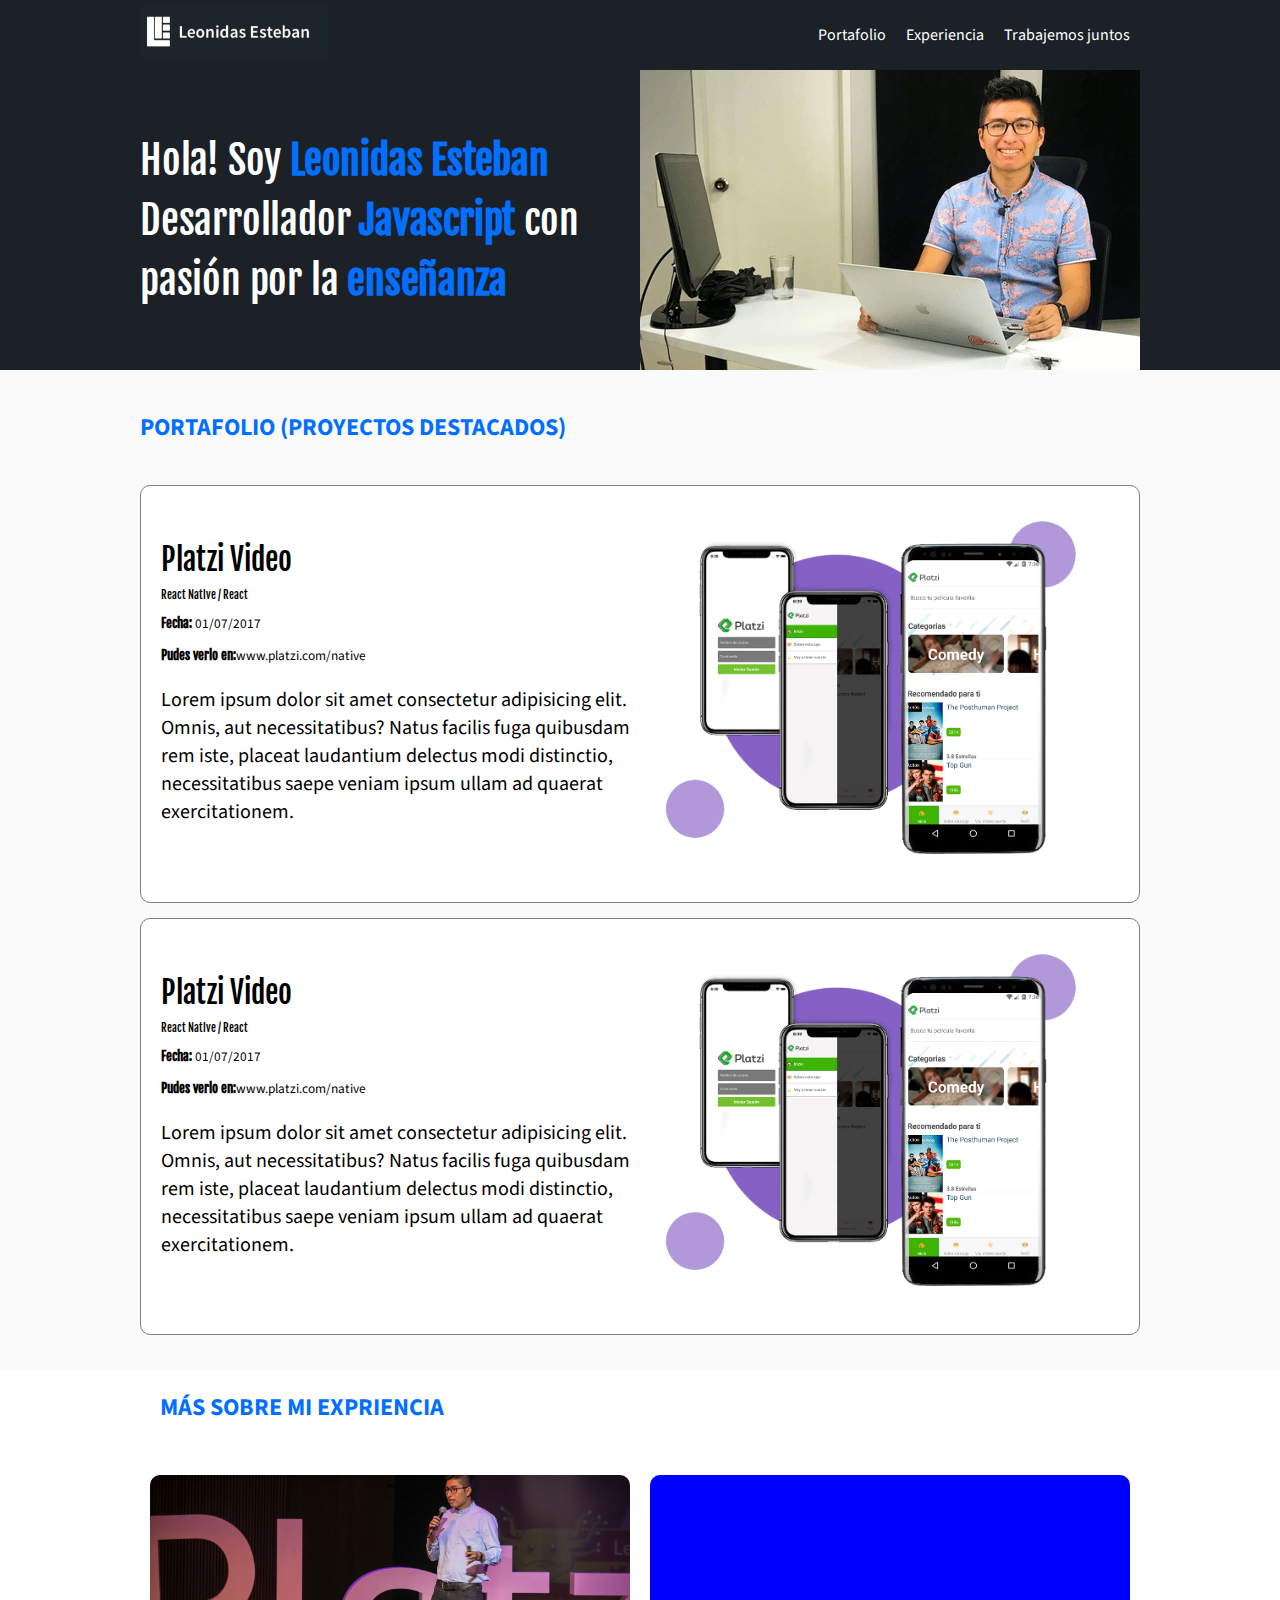
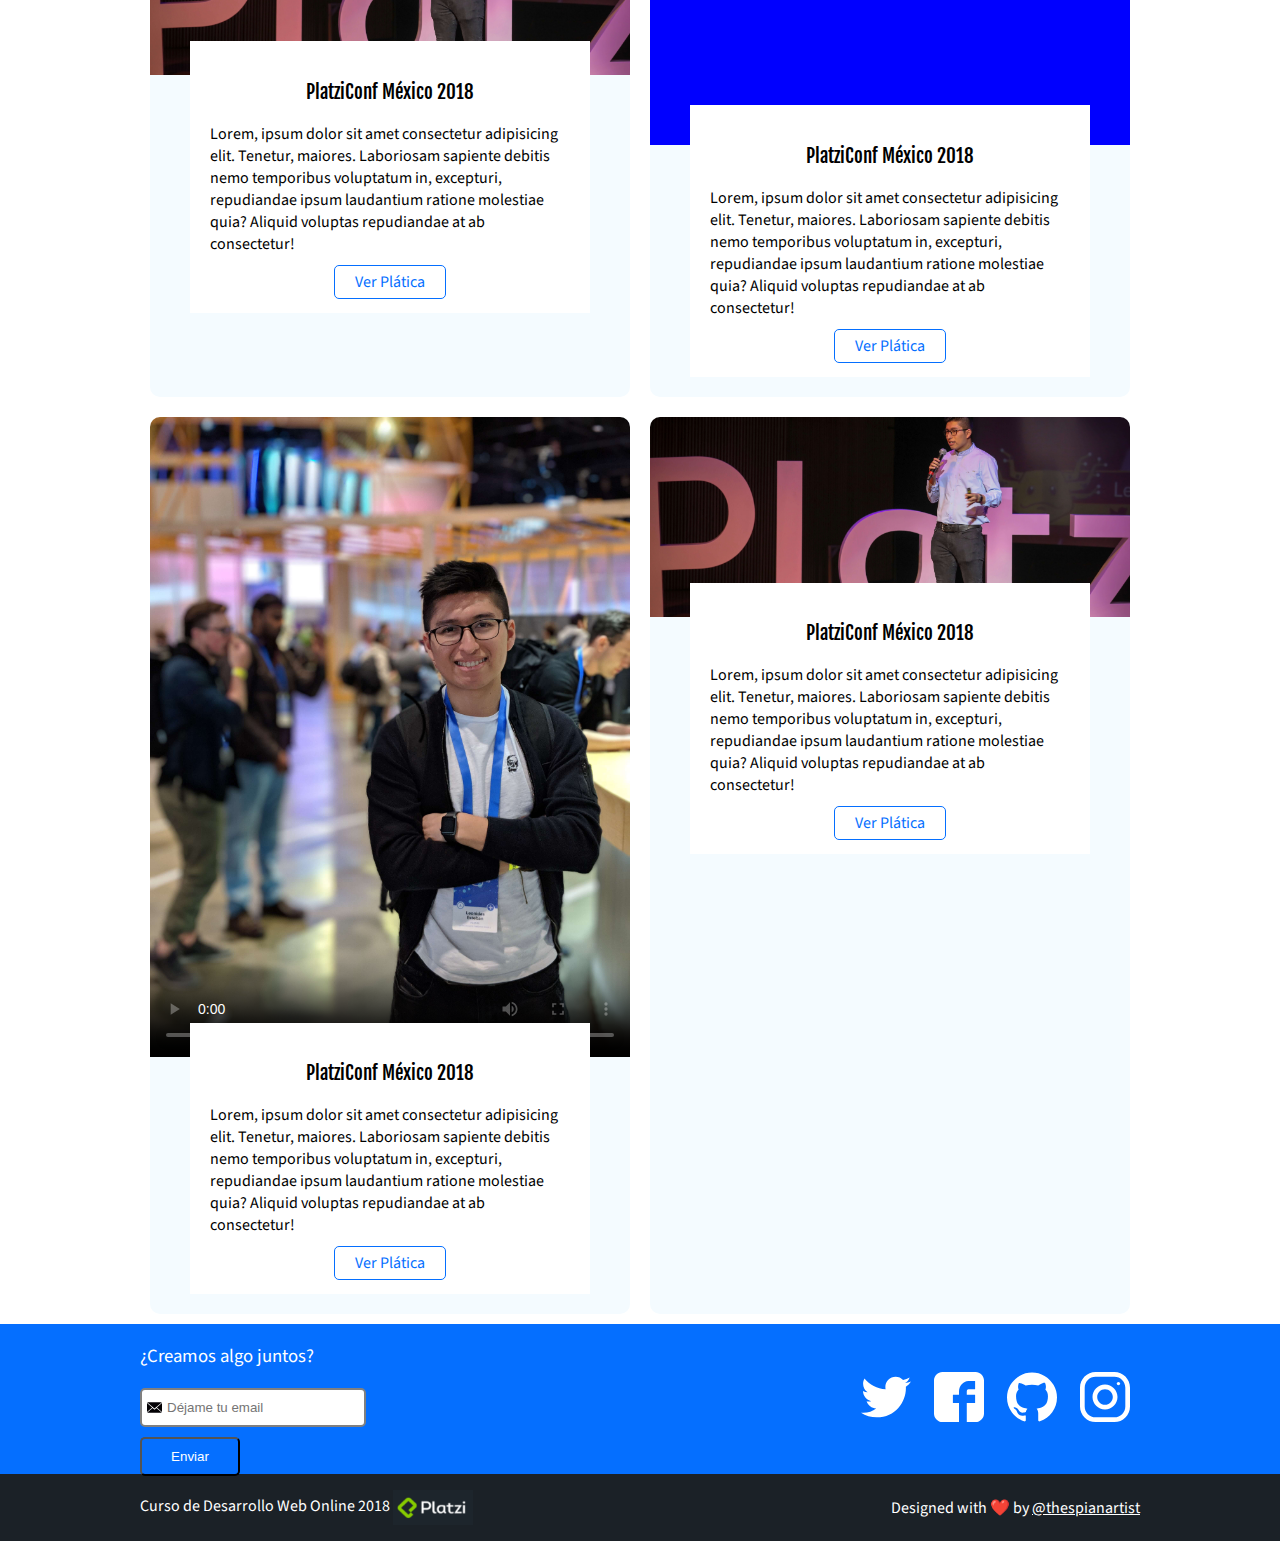
==== commit fbe1ddc7: "images" ====
--- a/index.html
+++ b/index.html
@@ -45,7 +45,7 @@
         <h1>
           Hola! Soy <strong>Leonidas Esteban</strong> <br/> Desarrollador <strong>Javascript</strong> con <br/> pasión por la <strong>enseñanza</strong>
         </h1>
-        <img class="hero-image" src="./images/hero.jpg" width="500" height="300" alt="Imagen principal del sitio"/>
+        <img class="hero-image" src="./images/hero.png" width="500" height="300" alt="Imagen principal del sitio"/>
       </div>
     </section>
     <section id="portafolio" class="portfolio">
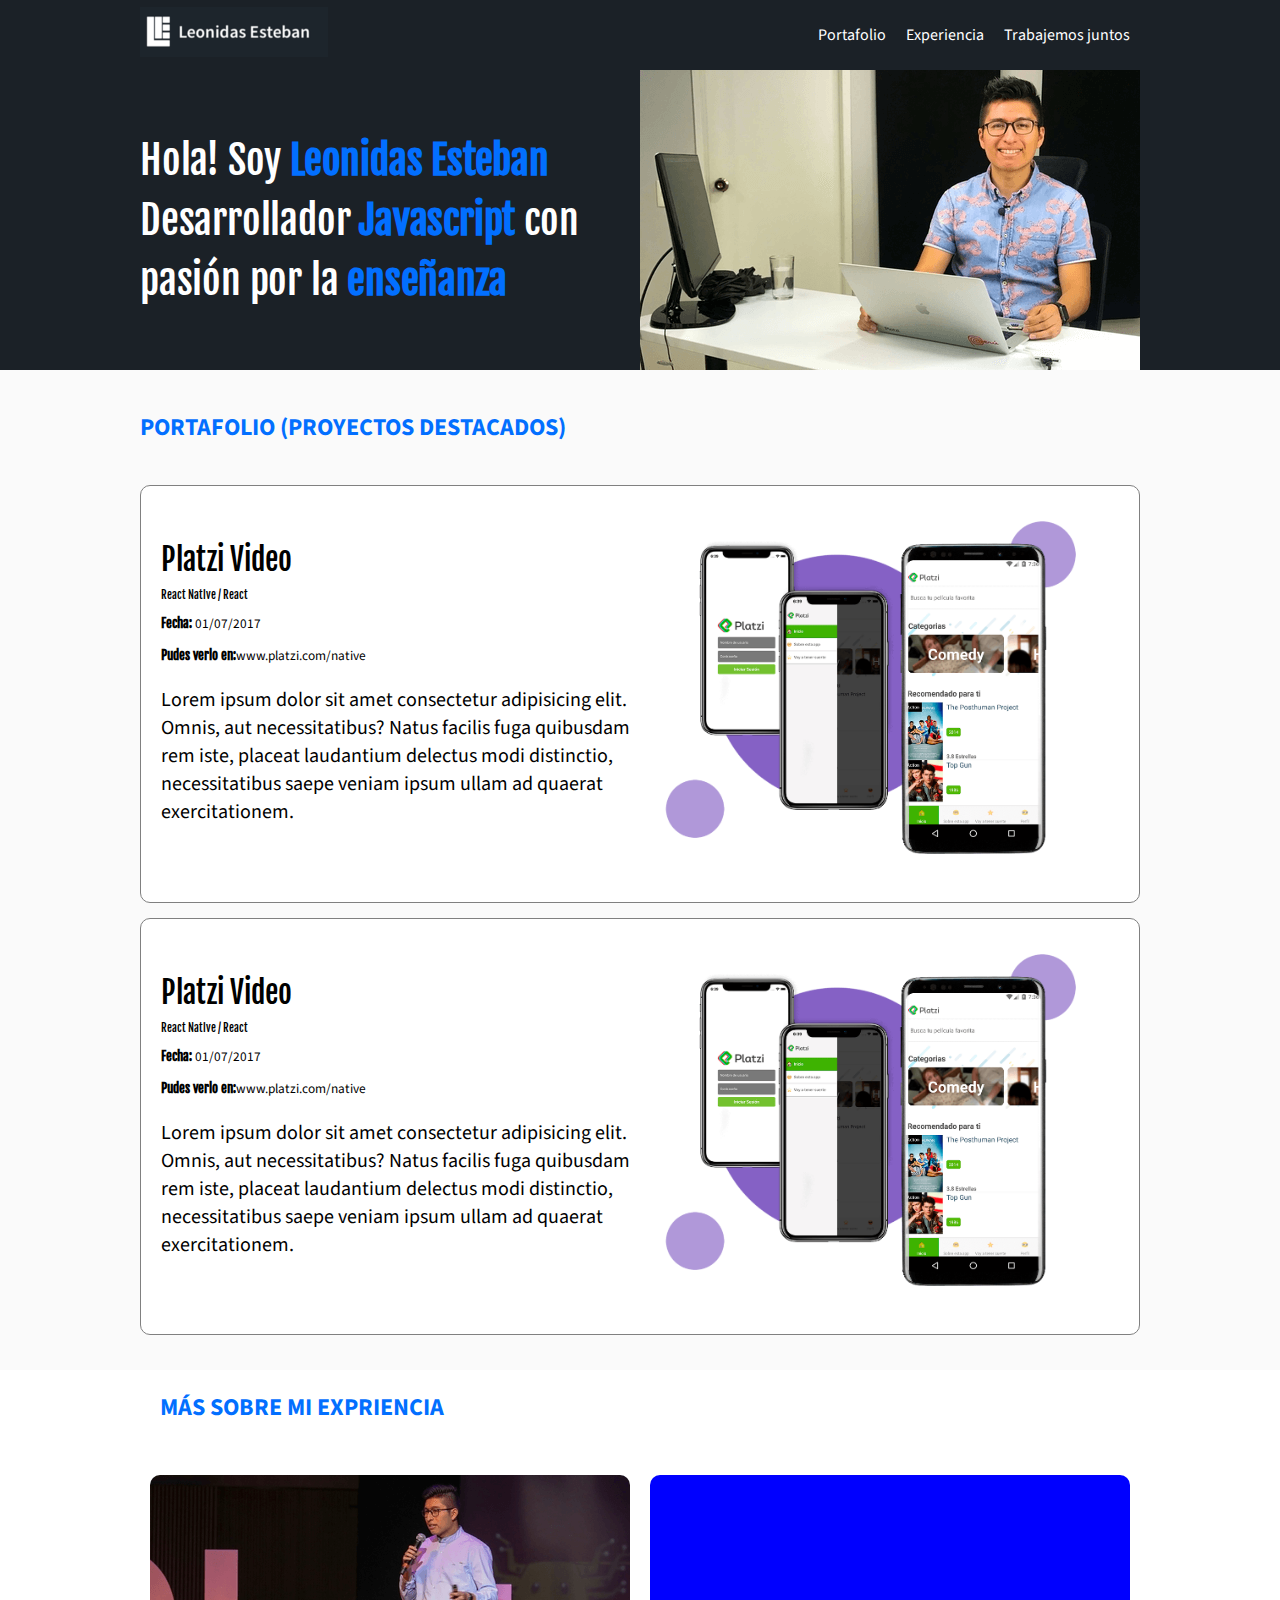
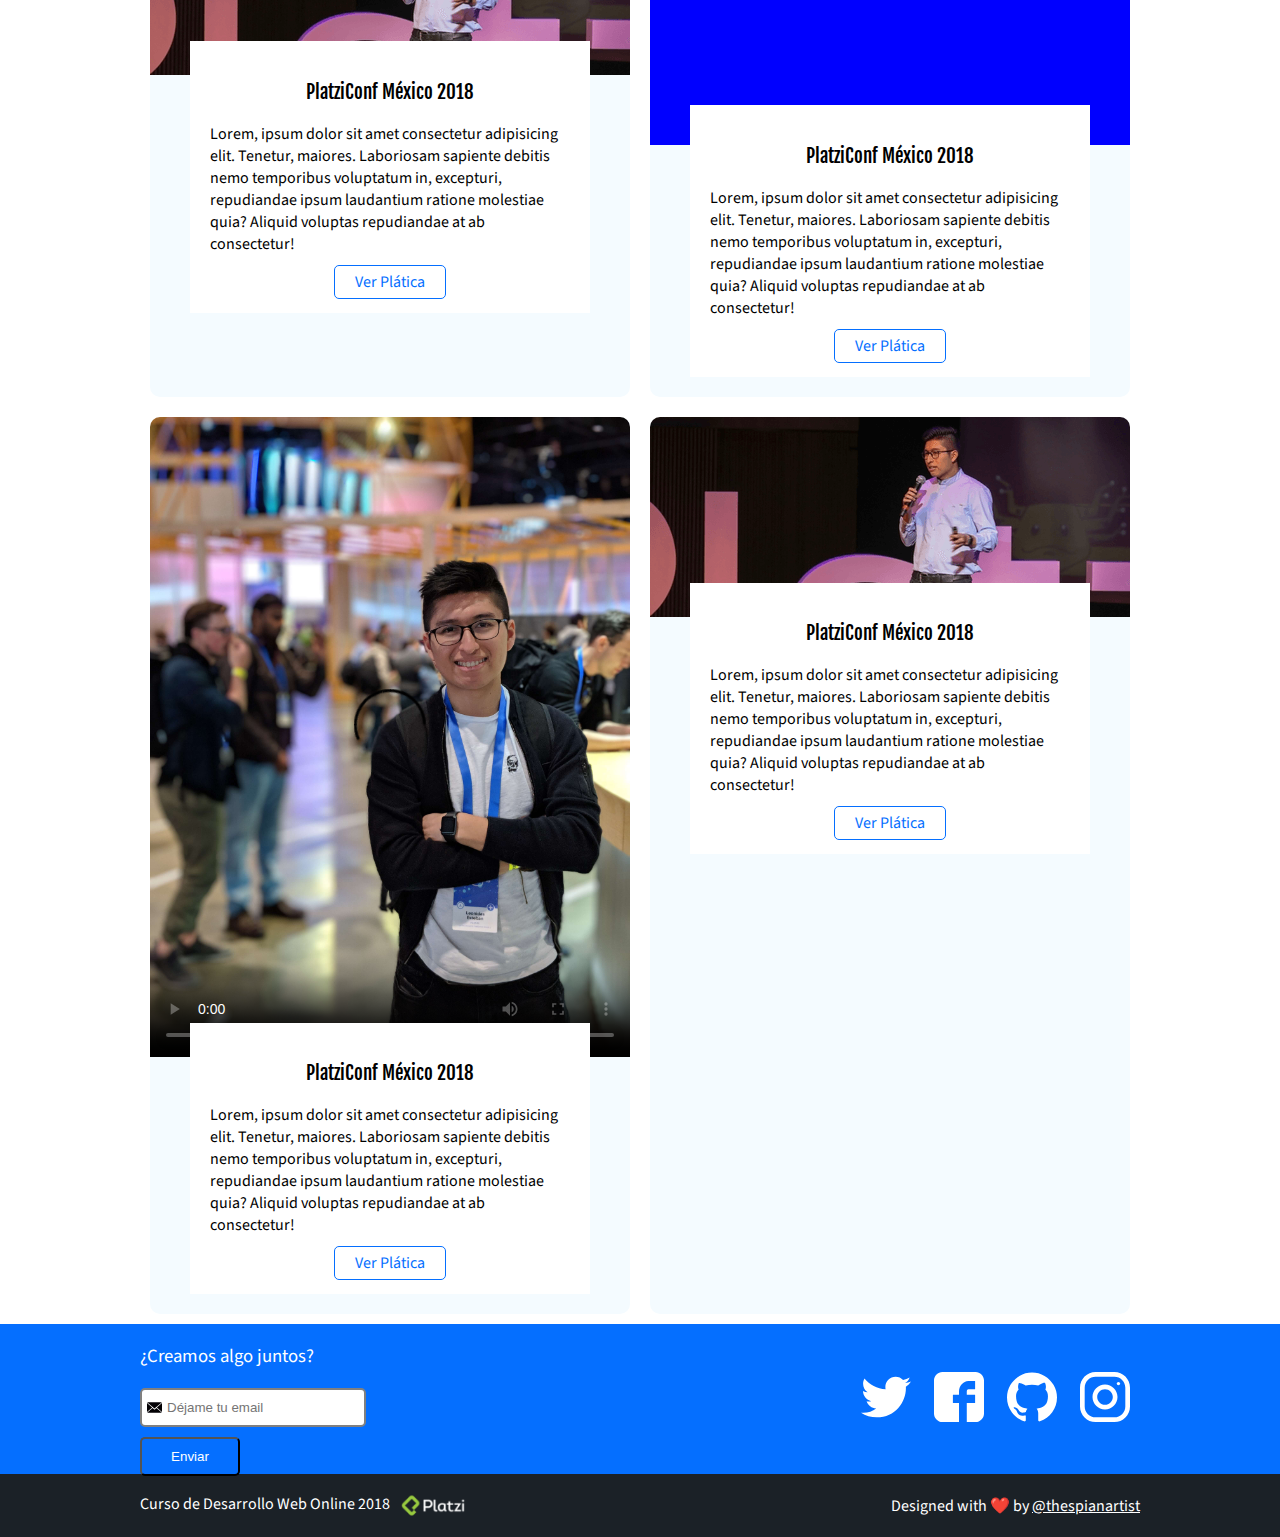
==== commit 1220b767: "all images" ====
--- a/index.html
+++ b/index.html
@@ -84,7 +84,7 @@
       <div class="container">
         <article class="event">
           <figure class="event-imageContainer">
-            <img class="event-image" src="./images/platzi-conf.jpg" width="500"/>
+            <img class="event-image" src="./images/platzi-conf.png" width="500"/>
           </figure>
           <div class="event-detail">
             <h3 class="event-title">PlatziConf México 2018</h3>
@@ -120,7 +120,7 @@
         </article>
         <article class="event">
           <figure class="event-imageContainer">
-            <img class="event-image" src="./images/platzi-conf.jpg" width="500"/>
+            <img class="event-image" src="./images/platzi-conf.png" width="500"/>
           </figure>
           <div class="event-detail">
             <h3 class="event-title">PlatziConf México 2018</h3>
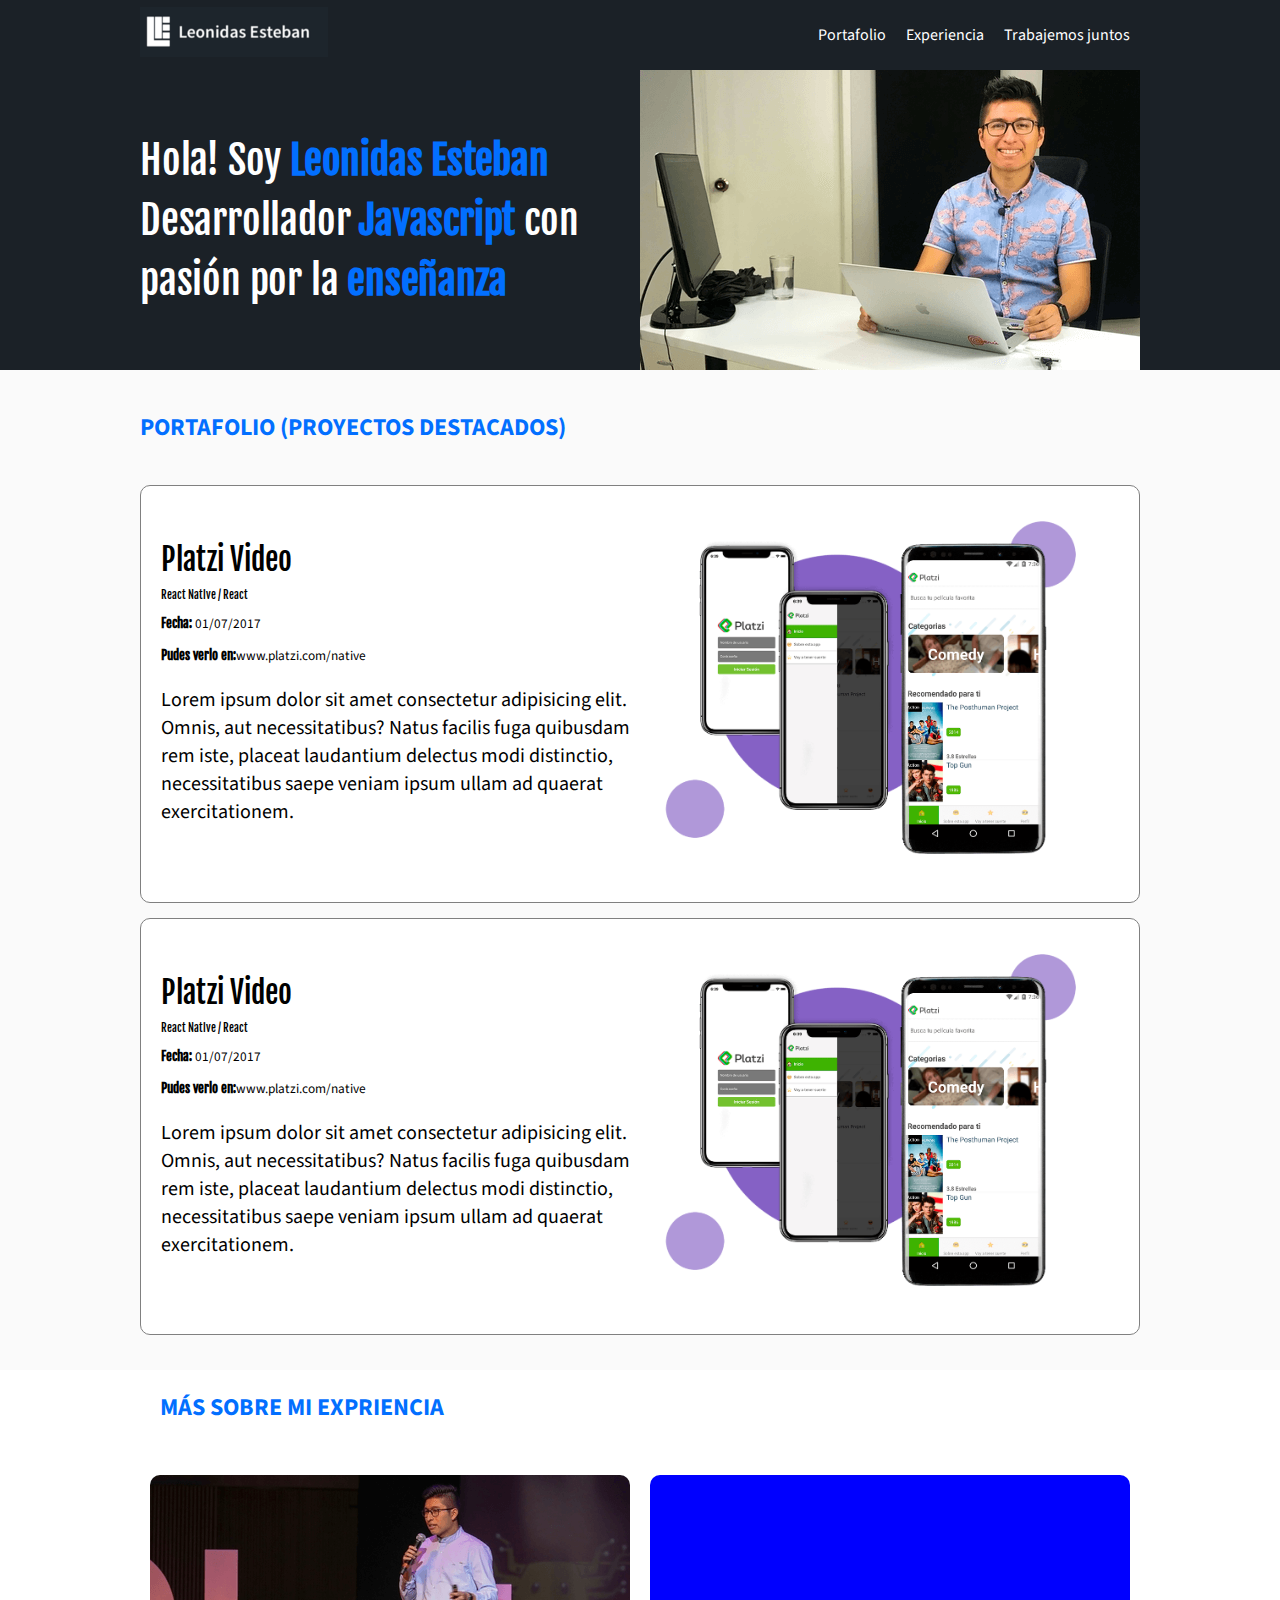
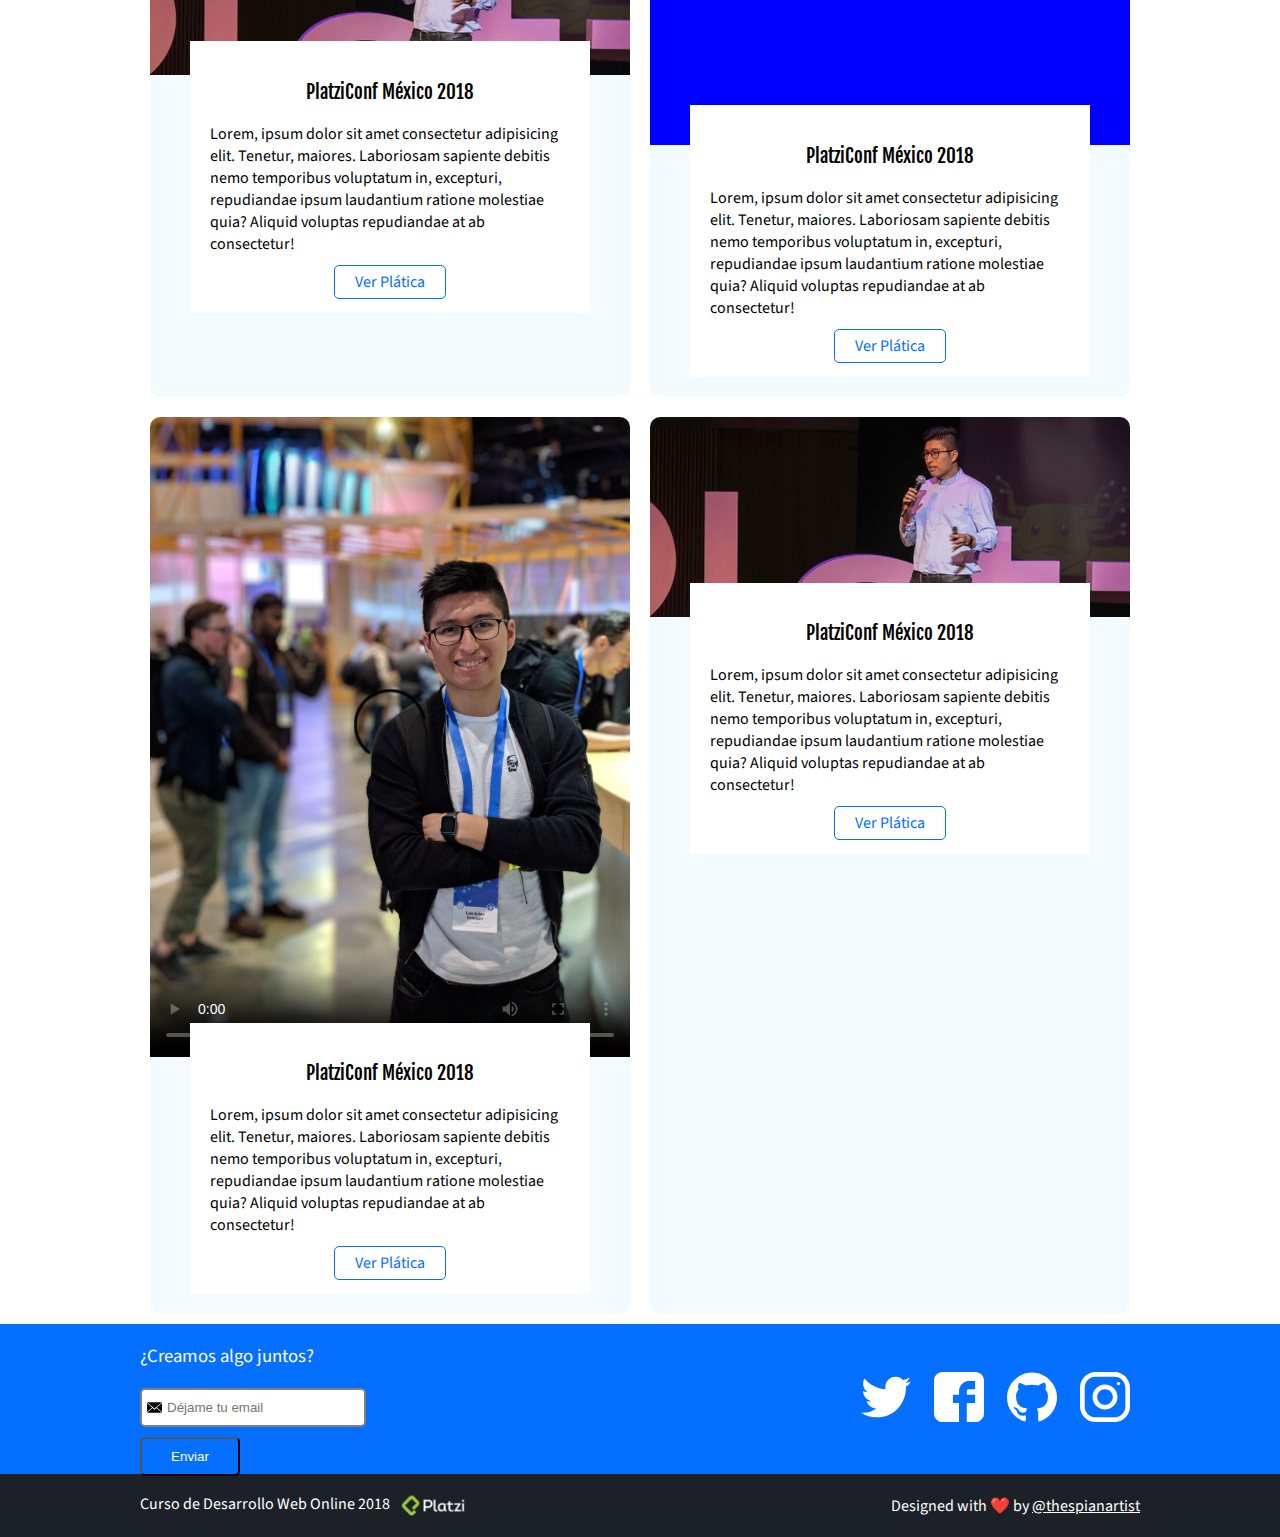
==== commit 3847aba8: "retina images example" ====
--- a/index.html
+++ b/index.html
@@ -45,7 +45,7 @@
         <h1>
           Hola! Soy <strong>Leonidas Esteban</strong> <br/> Desarrollador <strong>Javascript</strong> con <br/> pasión por la <strong>enseñanza</strong>
         </h1>
-        <img class="hero-image" src="./images/hero.png" width="500" height="300" alt="Imagen principal del sitio"/>
+        <img class="hero-image" src="./images/hero.png" srcset="./images/hero.png, ./images/platzi-conf.png 2x" width="500" height="300" alt="Imagen principal del sitio"/>
       </div>
     </section>
     <section id="portafolio" class="portfolio">
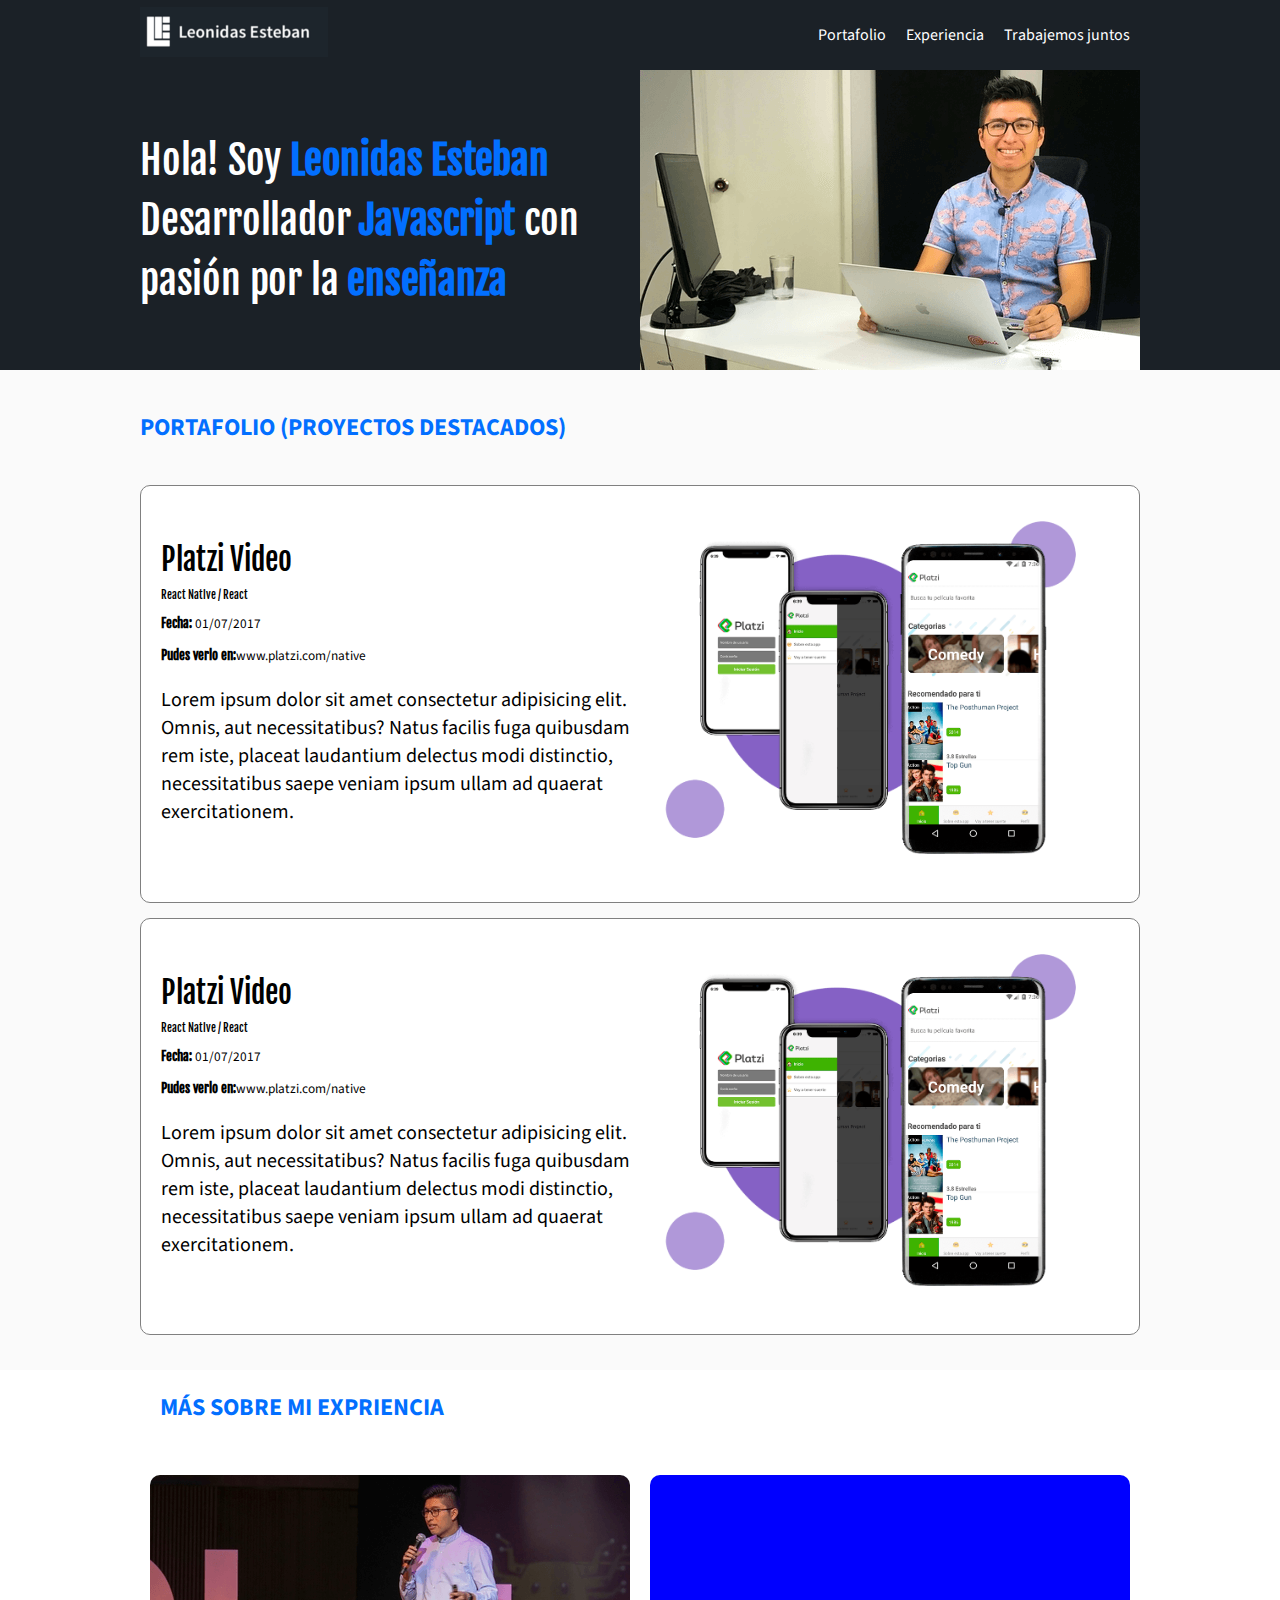
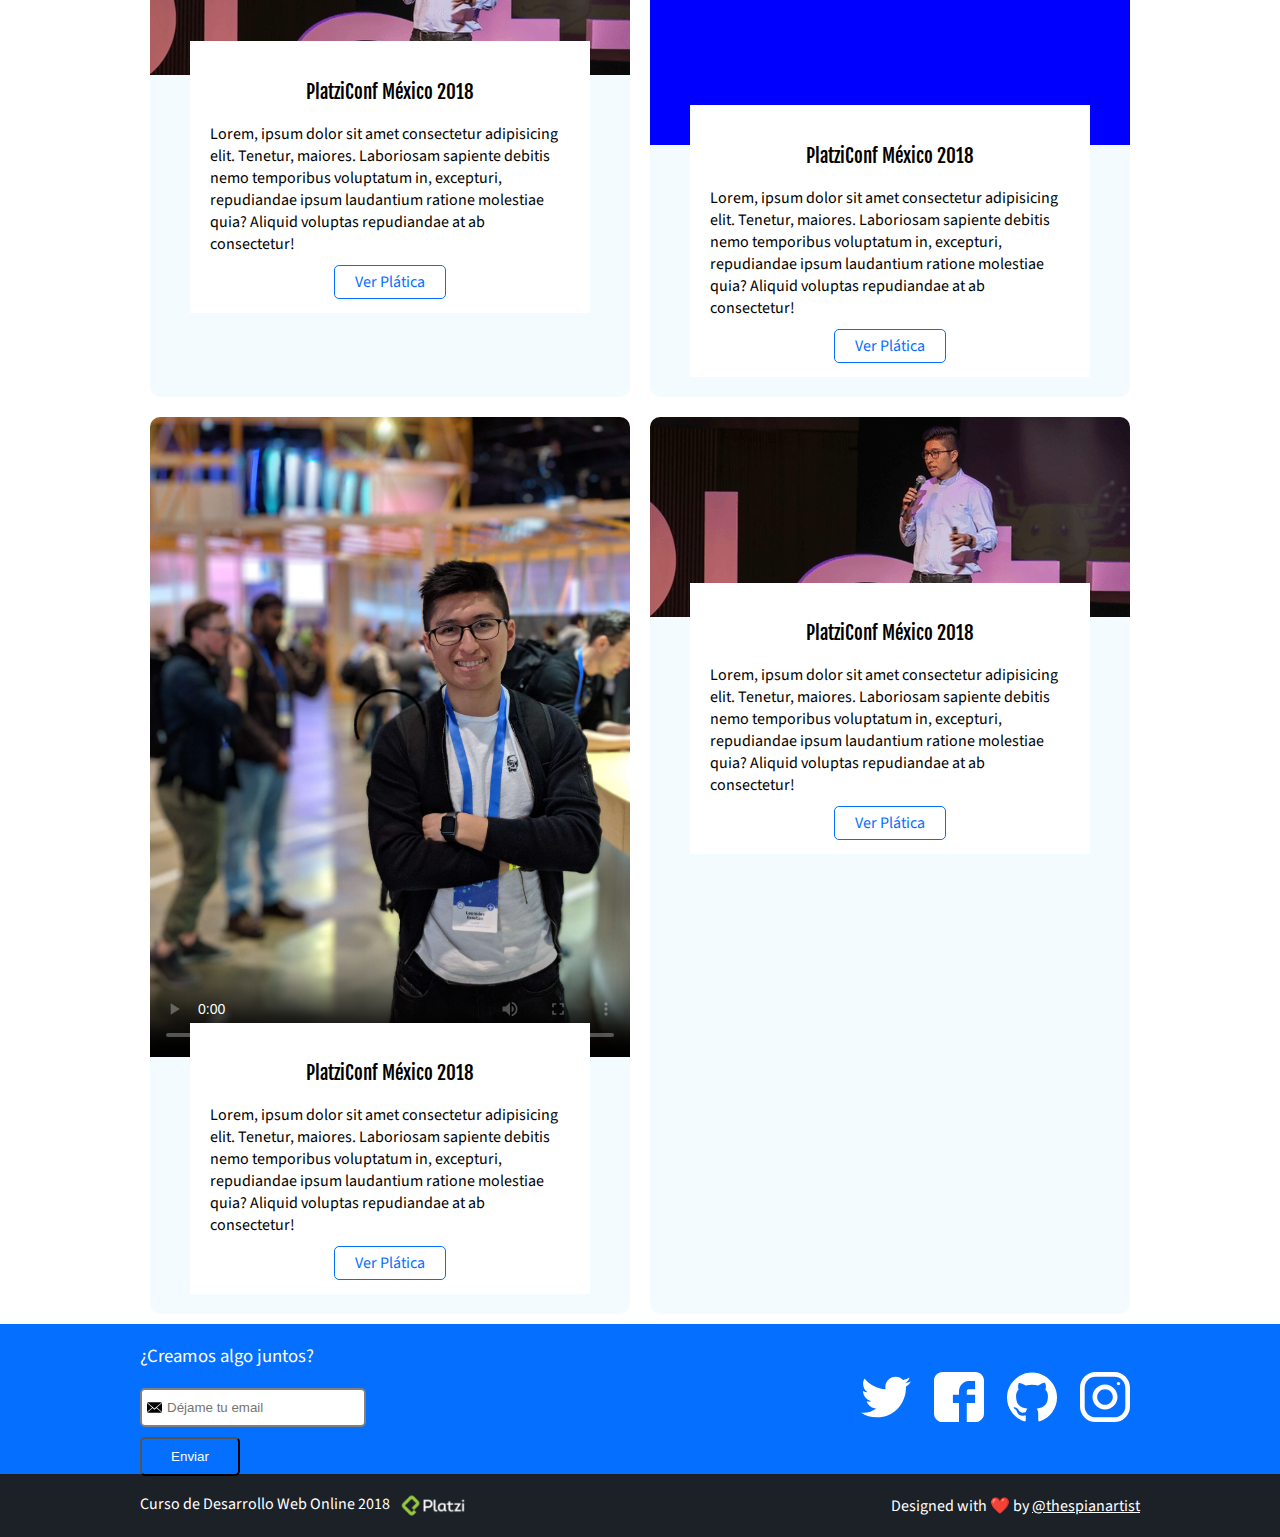
==== commit 3443b398: "hero 2x" ====
--- a/index.html
+++ b/index.html
@@ -45,7 +45,7 @@
         <h1>
           Hola! Soy <strong>Leonidas Esteban</strong> <br/> Desarrollador <strong>Javascript</strong> con <br/> pasión por la <strong>enseñanza</strong>
         </h1>
-        <img class="hero-image" src="./images/hero.png" srcset="./images/hero.png, ./images/platzi-conf.png 2x" width="500" height="300" alt="Imagen principal del sitio"/>
+        <img class="hero-image" src="./images/hero.png" srcset="./images/hero.png, ./images/hero@2x.png 2x" width="500" height="300" alt="Imagen principal del sitio"/>
       </div>
     </section>
     <section id="portafolio" class="portfolio">
